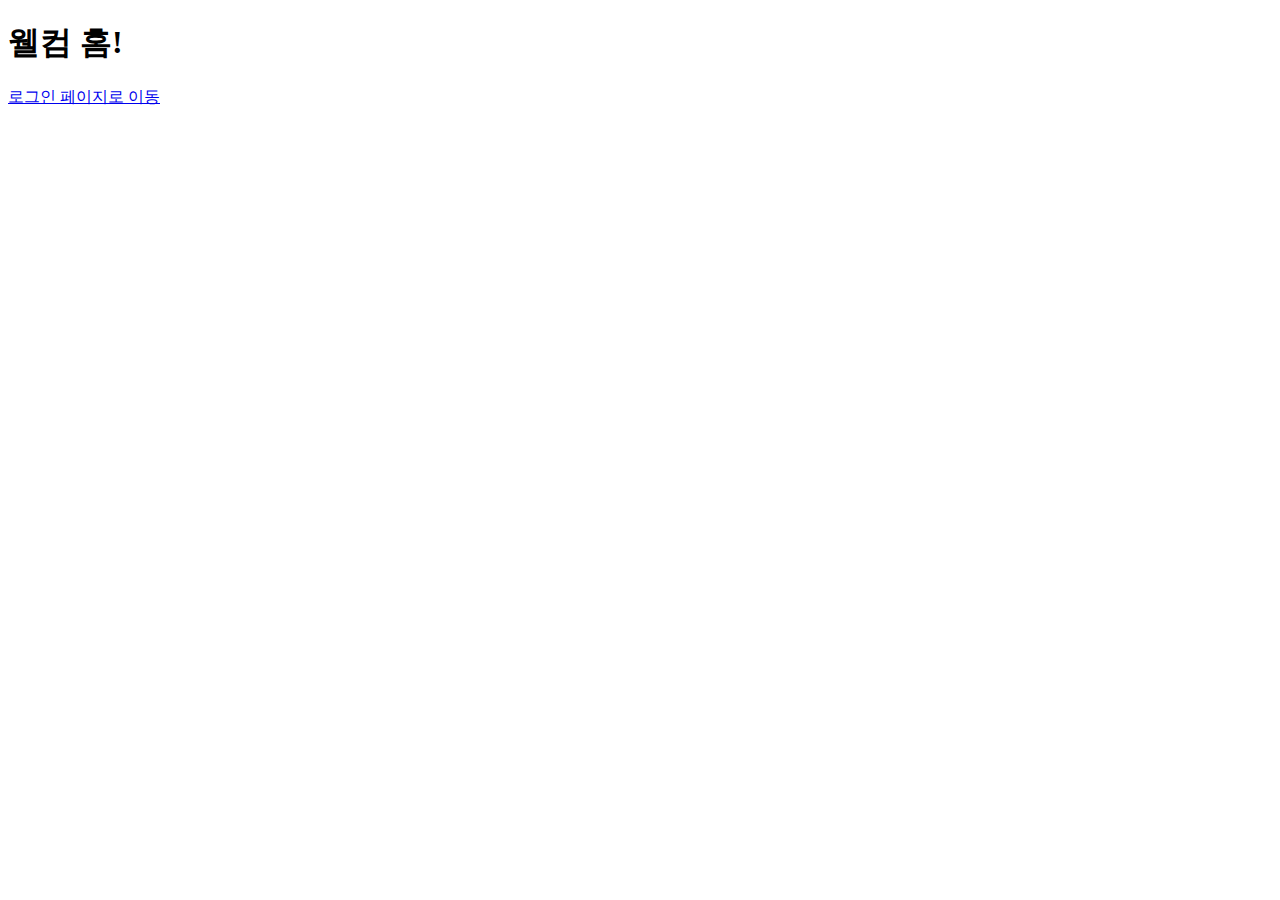
==== webapp/views/index.html @ 4d1ef26e "정적 자원 세팅" ====
<!DOCTYPE html>
<html lang="en">
<head>
    <meta charset="UTF-8">
    <title>JOS</title>
    <script src="../js/jquery-3.6.0.min.js"></script>
    <link rel="stylesheet" type="text/css" href="../css/common.css">
    <script src="../js/common.js"></script>
</head>
<body>

<h1>웰컴 홈!</h1>
<div id="welcome-view">
    로그인되었습니다. 환영합니다!
</div>
<p id="go-login-page"><a href="/user/login">로그인 페이지로 이동</a></p>
<p id="go-user-list"><a href="/user/list">사용자 목록 조회 페이지로 이동</a></p>

</body>

<script type="text/javascript">
    $(document).ready(function(){
        $("#welcome-view").hide();
        $("#go-login-page").hide();
        $("#go-user-list").hide();
        if( getCookie("login") === "true" ){
            $("#welcome-view").show();
            $("#go-user-list").show();
        } else {
            $("#go-login-page").show();
        }
    });

</script>

</html>
---- webapp/css/common.css ----
.login-form {
    color: red;
}
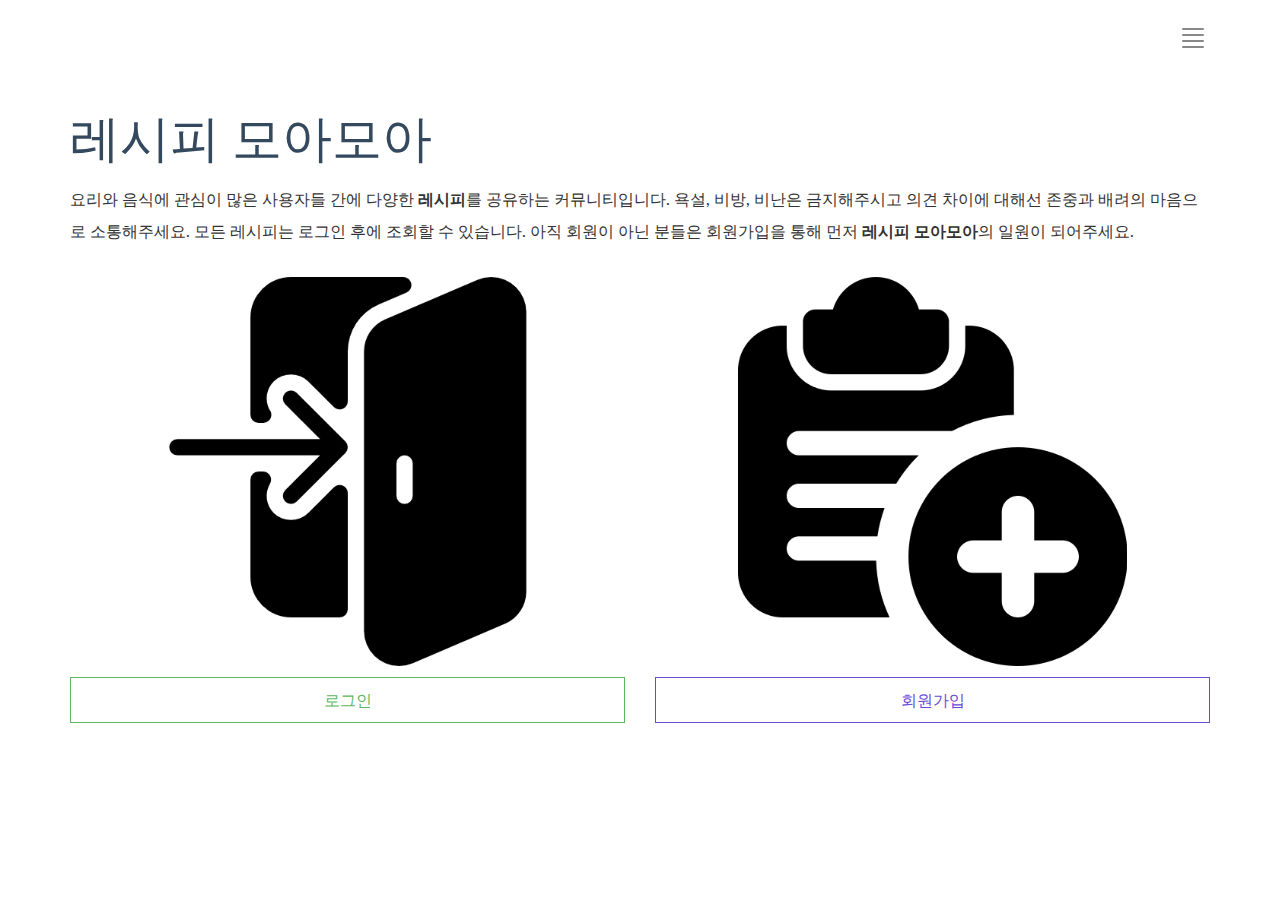
==== commit cf9811f4: "템플릿 예제 추가" ====
--- a/webapp/views/index.html
+++ b/webapp/views/index.html
@@ -2,34 +2,105 @@
 <html lang="en">
 <head>
     <meta charset="UTF-8">
-    <title>JOS</title>
+    <title>R-MOAMOA</title>
     <script src="../js/jquery-3.6.0.min.js"></script>
+    <script src="../js/main.js"></script>
+    <script src="../js/common.js"></script>
     <link rel="stylesheet" type="text/css" href="../css/common.css">
-    <script src="../js/common.js"></script>
+    <link rel="stylesheet" type="text/css" href="../css/main.css">
 </head>
 <body>
 
-<h1>웰컴 홈!</h1>
-<div id="welcome-view">
-    로그인되었습니다. 환영합니다!
+<header>
+    <nav class="navbar navbar-fixed-top navbar-default">
+        <div class="container">
+            <button type="button" class="navbar-toggle">
+                <span class="sr-only">Toggle navigation</span>
+                <span class="icon-bar"></span>
+                <span class="icon-bar"></span>
+                <span class="icon-bar"></span>
+                <span class="icon-bar"></span>
+            </button>
+
+            <nav class="navbar-fullscreen" id="navbar-middle">
+                <button type="button" class="close" aria-label="Close"><span aria-hidden="true">&times;</span></button>
+                <ul class="navbar-fullscreen-links">
+                    <li><a href="/" title="">HOME</a></li>
+                    <li><a href="/user/login" title="">LOGIN</a></li>
+                    <li><a href="/user/logout" title="">LOGOUT</a></li>
+                    <li><a href="/recipe/list" title="">ALL RECIPE</a></li>
+                    <li><a href="/user/detail/main" title="">MY</a></li>
+                </ul>
+
+                <div class="footer-container">
+                    <p><small>© Recipe MoaMoa | Website created with E-build</small></p>
+                    <p class="footer-share-icons">
+                        <a href="https://github.com/e-build/java-oop-to-spring" class="fa-icon" title="java-oop-to-spring">
+                            <i class="fa fa-github" aria-hidden="true"></i>
+                        </a>
+                    </p>
+                </div>
+            </nav>
+        </div>
+    </nav>
+</header>
+
+<div class="section-container">
+    <div class="container">
+        <div class="row">
+            <div class="col-xs-12 col-md-12">
+
+                <div class="template-example">
+                    <h1 class="template-title-example">레시피 모아모아</h1>
+                    <p>
+                        요리와 음식에 관심이 많은 사용자들 간에 다양한 <b>레시피</b>를 공유하는 커뮤니티입니다.
+                        욕설, 비방, 비난은 금지해주시고 의견 차이에 대해선 존중과 배려의 마음으로 소통해주세요.
+                        모든 레시피는 로그인 후에 조회할 수 있습니다. 아직 회원이 아닌 분들은 회원가입을 통해 먼저 <b>레시피 모아모아</b>의 일원이 되어주세요.
+                    </p>
+                </div>
+
+                <div class="template-example">
+                    <div class="row">
+                        <div class="col-xs-12 col-md-6">
+                            <div class="media-image-login center-block"></div>
+                            <a href="/user/login">
+                                <p class="btn btn-success center-block">로그인</p>
+                            </a>
+                        </div>
+                        <div class="col-xs-12 col-md-6">
+                            <div class="media-image-register  center-block"></div>
+                            <a href="/user/regist">
+                                <p class="btn btn-info center-block">회원가입</p>
+                            </a>
+                        </div>
+                    </div>
+                </div>
+            </div>
+        </div>
+    </div>
 </div>
-<p id="go-login-page"><a href="/user/login">로그인 페이지로 이동</a></p>
-<p id="go-user-list"><a href="/user/list">사용자 목록 조회 페이지로 이동</a></p>
 
 </body>
 
 <script type="text/javascript">
-    $(document).ready(function(){
-        $("#welcome-view").hide();
-        $("#go-login-page").hide();
-        $("#go-user-list").hide();
-        if( getCookie("login") === "true" ){
-            $("#welcome-view").show();
-            $("#go-user-list").show();
-        } else {
-            $("#go-login-page").show();
-        }
+    // $(document).ready(function(){
+    //     $("#welcome-view").hide();
+    //     $("#go-login-page").hide();
+    //     $("#go-user-list").hide();
+    //     if( getCookie("login") === "true" ){
+    //         $("#welcome-view").show();
+    //         $("#go-user-list").show();
+    //     } else {
+    //         $("#go-login-page").show();
+    //     }
+    // });
+
+    document.addEventListener("DOMContentLoaded", function (event) {
+        navbarToggleSidebar();
+        // closeMenuBeforeGoingToPage();
+        // navActivePage();
     });
+</script>
 
 </script>
 
--- a/webapp/css/common.css
+++ b/webapp/css/common.css
@@ -1,3 +1,42 @@
 .login-form {
     color: red;
+}
+
+.media-image-login{
+    max-width: 70%;
+    width: 400px;
+    height: 400px;
+    background-image: url(../image/login.png);
+    background-repeat: no-repeat;
+    background-size: contain;
+    padding: 10px
+}
+.media-image-register{
+    max-width: 70%;
+    width: 400px;
+    height: 400px;
+    background-image: url(../image/regist.png);
+    background-repeat: no-repeat;
+    background-size: contain;
+    padding: 10px
+}
+@media (min-width: 401px) {
+    .media-image-login {
+        width: 700px;
+        background-image: url(../image/login.png);
+    }
+    .media-image-register {
+        width: 700px;
+        background-image: url(../image/regist.png);
+    }
+}
+@media (min-width: 701px) {
+    .media-image-login {
+        width: 1000px;
+        background-image: url(../image/login.png);
+    }
+    .media-image-register {
+        width: 1000px;
+        background-image: url(../image/regist.png);
+    }
 }--- a/webapp/css/main.css
+++ b/webapp/css/main.css
@@ -0,0 +1,5051 @@
+@import url(https://fonts.googleapis.com/css?family=Lato:300,700|Rubik:400,700);
+@import url(https://maxcdn.bootstrapcdn.com/font-awesome/4.7.0/css/font-awesome.min.css); /*!
+ * Bootstrap v3.3.7 (http://getbootstrap.com)
+ * Copyright 2011-2016 Twitter, Inc.
+ * Licensed under MIT (https://github.com/twbs/bootstrap/blob/master/LICENSE)
+ */
+/*! normalize.css v3.0.3 | MIT License | github.com/necolas/normalize.css */
+html {
+    font-family: sans-serif;
+    -ms-text-size-adjust: 100%;
+    -webkit-text-size-adjust: 100%;
+}
+body {
+    margin: 0;
+}
+article,
+aside,
+details,
+figcaption,
+figure,
+footer,
+header,
+hgroup,
+main,
+menu,
+nav,
+section,
+summary {
+    display: block;
+}
+audio,
+canvas,
+progress,
+video {
+    display: inline-block;
+    vertical-align: baseline;
+}
+audio:not([controls]) {
+    display: none;
+    height: 0;
+}
+[hidden],
+template {
+    display: none;
+}
+a {
+    background-color: transparent;
+}
+a:active,
+a:hover {
+    outline: 0;
+}
+abbr[title] {
+    border-bottom: 1px dotted;
+}
+b,
+strong {
+    font-weight: 700;
+}
+dfn {
+    font-style: italic;
+}
+h1 {
+    font-size: 2em;
+    margin: 0.67em 0;
+}
+mark {
+    background: #ff0;
+    color: #000;
+}
+small {
+    font-size: 80%;
+}
+sub,
+sup {
+    font-size: 75%;
+    line-height: 0;
+    position: relative;
+    vertical-align: baseline;
+}
+sup {
+    top: -0.5em;
+}
+sub {
+    bottom: -0.25em;
+}
+img {
+    border: 0;
+}
+svg:not(:root) {
+    overflow: hidden;
+}
+figure {
+    margin: 1em 40px;
+}
+hr {
+    box-sizing: content-box;
+    height: 0;
+}
+pre {
+    overflow: auto;
+}
+code,
+kbd,
+pre,
+samp {
+    font-family: monospace, monospace;
+    font-size: 1em;
+}
+button,
+input,
+optgroup,
+select,
+textarea {
+    color: inherit;
+    font: inherit;
+    margin: 0;
+}
+button {
+    overflow: visible;
+}
+button,
+select {
+    text-transform: none;
+}
+button,
+html input[type="button"],
+input[type="reset"],
+input[type="submit"] {
+    -webkit-appearance: button;
+    cursor: pointer;
+}
+button[disabled],
+html input[disabled] {
+    cursor: default;
+}
+button::-moz-focus-inner,
+input::-moz-focus-inner {
+    border: 0;
+    padding: 0;
+}
+input {
+    line-height: normal;
+}
+input[type="checkbox"],
+input[type="radio"] {
+    box-sizing: border-box;
+    padding: 0;
+}
+input[type="number"]::-webkit-inner-spin-button,
+input[type="number"]::-webkit-outer-spin-button {
+    height: auto;
+}
+input[type="search"] {
+    -webkit-appearance: textfield;
+    box-sizing: content-box;
+}
+input[type="search"]::-webkit-search-cancel-button,
+input[type="search"]::-webkit-search-decoration {
+    -webkit-appearance: none;
+}
+fieldset {
+    border: 1px solid silver;
+    margin: 0 2px;
+    padding: 0.35em 0.625em 0.75em;
+}
+textarea {
+    overflow: auto;
+}
+optgroup {
+    font-weight: 700;
+}
+table {
+    border-collapse: collapse;
+    border-spacing: 0;
+}
+td,
+th {
+    padding: 0;
+}
+
+/*! Source: https://github.com/h5bp/html5-boilerplate/blob/master/src/css/main.css */
+@media print {
+    *,
+    :after,
+    :before {
+        background: transparent !important;
+        color: #000 !important;
+        box-shadow: none !important;
+        text-shadow: none !important;
+    }
+    a,
+    a:visited {
+        text-decoration: underline;
+    }
+    a[href]:after {
+        content: " (" attr(href) ")";
+    }
+    abbr[title]:after {
+        content: " (" attr(title) ")";
+    }
+    a[href^="#"]:after,
+    a[href^="javascript:"]:after {
+        content: "";
+    }
+    blockquote,
+    pre {
+        border: 1px solid #999;
+        page-break-inside: avoid;
+    }
+    thead {
+        display: table-header-group;
+    }
+    img,
+    tr {
+        page-break-inside: avoid;
+    }
+    img {
+        max-width: 100% !important;
+    }
+    h2,
+    h3,
+    p {
+        orphans: 3;
+        widows: 3;
+    }
+    h2,
+    h3 {
+        page-break-after: avoid;
+    }
+    .navbar {
+        display: none;
+    }
+    .btn > .caret,
+    .dropup > .btn > .caret {
+        border-top-color: #000 !important;
+    }
+    .label {
+        border: 1px solid #000;
+    }
+    .table {
+        border-collapse: collapse !important;
+    }
+    .table td,
+    .table th {
+        background-color: #fff !important;
+    }
+    .table-bordered td,
+    .table-bordered th {
+        border: 1px solid #ddd !important;
+    }
+}
+*,
+:after,
+:before {
+    -webkit-box-sizing: border-box;
+    -moz-box-sizing: border-box;
+    box-sizing: border-box;
+}
+html {
+    font-size: 10px;
+    -webkit-tap-highlight-color: transparent;
+}
+body {
+    font-family: Lato, Helvetica, Arial, sans-serif;
+    font-size: 16px;
+    line-height: 2;
+    color: #333;
+    background-color: #fff;
+}
+button,
+input,
+select,
+textarea {
+    font-family: inherit;
+    font-size: inherit;
+    line-height: inherit;
+}
+a {
+    color: #333;
+    text-decoration: none;
+}
+a:focus,
+a:hover {
+    color: #0d0d0d;
+    text-decoration: underline;
+}
+a:focus {
+    outline: 5px auto -webkit-focus-ring-color;
+    outline-offset: -2px;
+}
+figure {
+    margin: 0;
+}
+img {
+    vertical-align: middle;
+}
+.img-responsive {
+    display: block;
+    max-width: 100%;
+    height: auto;
+}
+.img-rounded {
+    border-radius: 0;
+}
+.img-thumbnail {
+    padding: 4px;
+    line-height: 2;
+    background-color: #fff;
+    border: 1px solid #ddd;
+    border-radius: 0;
+    -webkit-transition: all 0.2s ease-in-out;
+    -o-transition: all 0.2s ease-in-out;
+    transition: all 0.2s ease-in-out;
+    display: inline-block;
+    max-width: 100%;
+    height: auto;
+}
+.img-circle {
+    border-radius: 50%;
+}
+hr {
+    margin-top: 32px;
+    margin-bottom: 32px;
+    border: 0;
+    border-top: 1px solid #eee;
+}
+.sr-only {
+    position: absolute;
+    width: 1px;
+    height: 1px;
+    margin: -1px;
+    padding: 0;
+    overflow: hidden;
+    clip: rect(0, 0, 0, 0);
+    border: 0;
+}
+.sr-only-focusable:active,
+.sr-only-focusable:focus {
+    position: static;
+    width: auto;
+    height: auto;
+    margin: 0;
+    overflow: visible;
+    clip: auto;
+}
+[role="button"] {
+    cursor: pointer;
+}
+.h1,
+.h2,
+.h3,
+.h4,
+.h5,
+.h6,
+h1,
+h2,
+h3,
+h4,
+h5,
+h6 {
+    font-family: Rubik, Helvetica, Arial, sans-serif;
+    font-weight: 700;
+    line-height: 1.1;
+    color: #000;
+}
+.h1 .small,
+.h1 small,
+.h2 .small,
+.h2 small,
+.h3 .small,
+.h3 small,
+.h4 .small,
+.h4 small,
+.h5 .small,
+.h5 small,
+.h6 .small,
+.h6 small,
+h1 .small,
+h1 small,
+h2 .small,
+h2 small,
+h3 .small,
+h3 small,
+h4 .small,
+h4 small,
+h5 .small,
+h5 small,
+h6 .small,
+h6 small {
+    font-weight: 400;
+    line-height: 1;
+    color: #777;
+}
+.h1,
+.h2,
+.h3,
+h1,
+h2,
+h3 {
+    margin-top: 32px;
+    margin-bottom: 16px;
+}
+.h1 .small,
+.h1 small,
+.h2 .small,
+.h2 small,
+.h3 .small,
+.h3 small,
+h1 .small,
+h1 small,
+h2 .small,
+h2 small,
+h3 .small,
+h3 small {
+    font-size: 65%;
+}
+.h4,
+.h5,
+.h6,
+h4,
+h5,
+h6 {
+    margin-top: 16px;
+    margin-bottom: 16px;
+}
+.h4 .small,
+.h4 small,
+.h5 .small,
+.h5 small,
+.h6 .small,
+.h6 small,
+h4 .small,
+h4 small,
+h5 .small,
+h5 small,
+h6 .small,
+h6 small {
+    font-size: 75%;
+}
+.h1,
+h1 {
+    font-size: 50px;
+}
+.h2,
+h2 {
+    font-size: 37px;
+}
+.h3,
+h3 {
+    font-size: 29px;
+}
+.h4,
+h4 {
+    font-size: 22px;
+}
+.h5,
+h5 {
+    font-size: 16px;
+}
+.h6,
+h6 {
+    font-size: 14px;
+}
+p {
+    margin: 0 0 16px;
+}
+.lead {
+    margin-bottom: 32px;
+    font-size: 18px;
+    font-weight: 300;
+    line-height: 1.4;
+}
+@media (min-width: 768px) {
+    .lead {
+        font-size: 24px;
+    }
+}
+.small,
+small {
+    font-size: 87%;
+}
+.mark,
+mark {
+    background-color: #fcf8e3;
+    padding: 0.2em;
+}
+.text-left {
+    text-align: left;
+}
+.text-right {
+    text-align: right;
+}
+.text-center {
+    text-align: center;
+}
+.text-justify {
+    text-align: justify;
+}
+.text-nowrap {
+    white-space: nowrap;
+}
+.text-lowercase {
+    text-transform: lowercase;
+}
+.initialism,
+.text-uppercase {
+    text-transform: uppercase;
+}
+.text-capitalize {
+    text-transform: capitalize;
+}
+.text-muted {
+    color: #777;
+}
+.text-primary {
+    color: #333;
+}
+a.text-primary:focus,
+a.text-primary:hover {
+    color: #1a1a1a;
+}
+.text-success {
+    color: #fff;
+}
+a.text-success:focus,
+a.text-success:hover {
+    color: #e6e6e6;
+}
+.text-info {
+    color: #31708f;
+}
+a.text-info:focus,
+a.text-info:hover {
+    color: #245269;
+}
+.text-warning {
+    color: #8a6d3b;
+}
+a.text-warning:focus,
+a.text-warning:hover {
+    color: #66512c;
+}
+.text-danger {
+    color: #fff;
+}
+a.text-danger:focus,
+a.text-danger:hover {
+    color: #e6e6e6;
+}
+.bg-primary {
+    color: #fff;
+    background-color: #333;
+}
+a.bg-primary:focus,
+a.bg-primary:hover {
+    background-color: #1a1a1a;
+}
+.bg-success {
+    background-color: #684ad7;
+}
+a.bg-success:focus,
+a.bg-success:hover {
+    background-color: #4b2bc3;
+}
+.bg-info {
+    background-color: #d9edf7;
+}
+a.bg-info:focus,
+a.bg-info:hover {
+    background-color: #afd9ee;
+}
+.bg-warning {
+    background-color: #fcf8e3;
+}
+a.bg-warning:focus,
+a.bg-warning:hover {
+    background-color: #f7ecb5;
+}
+.bg-danger {
+    background-color: #d9534f;
+}
+a.bg-danger:focus,
+a.bg-danger:hover {
+    background-color: #c9302c;
+}
+.page-header {
+    padding-bottom: 15px;
+    margin: 64px 0 32px;
+    border-bottom: 1px solid #eee;
+}
+ol,
+ul {
+    margin-top: 0;
+    margin-bottom: 16px;
+}
+ol ol,
+ol ul,
+ul ol,
+ul ul {
+    margin-bottom: 0;
+}
+.list-inline,
+.list-unstyled {
+    padding-left: 0;
+    list-style: none;
+}
+.list-inline {
+    margin-left: -5px;
+}
+.list-inline > li {
+    display: inline-block;
+    padding-left: 5px;
+    padding-right: 5px;
+}
+dl {
+    margin-top: 0;
+    margin-bottom: 32px;
+}
+dd,
+dt {
+    line-height: 2;
+}
+dt {
+    font-weight: 700;
+}
+dd {
+    margin-left: 0;
+}
+.dl-horizontal dd:after,
+.dl-horizontal dd:before {
+    content: " ";
+    display: table;
+}
+.dl-horizontal dd:after {
+    clear: both;
+}
+@media (min-width: 768px) {
+    .dl-horizontal dt {
+        float: left;
+        width: 160px;
+        clear: left;
+        text-align: right;
+        overflow: hidden;
+        text-overflow: ellipsis;
+        white-space: nowrap;
+    }
+    .dl-horizontal dd {
+        margin-left: 180px;
+    }
+}
+abbr[data-original-title],
+abbr[title] {
+    cursor: help;
+    border-bottom: 1px dotted #777;
+}
+.initialism {
+    font-size: 90%;
+}
+blockquote {
+    padding: 16px 32px;
+    margin: 0 0 32px;
+    font-size: 20px;
+    border-left: 5px solid #eee;
+}
+blockquote ol:last-child,
+blockquote p:last-child,
+blockquote ul:last-child {
+    margin-bottom: 0;
+}
+blockquote .small,
+blockquote footer,
+blockquote small {
+    display: block;
+    font-size: 80%;
+    line-height: 2;
+    color: #777;
+}
+blockquote .small:before,
+blockquote footer:before,
+blockquote small:before {
+    content: "\2014   \A0";
+}
+.blockquote-reverse,
+blockquote.pull-right {
+    padding-right: 15px;
+    padding-left: 0;
+    border-right: 5px solid #eee;
+    border-left: 0;
+    text-align: right;
+}
+.blockquote-reverse .small:before,
+.blockquote-reverse footer:before,
+.blockquote-reverse small:before,
+blockquote.pull-right .small:before,
+blockquote.pull-right footer:before,
+blockquote.pull-right small:before {
+    content: "";
+}
+.blockquote-reverse .small:after,
+.blockquote-reverse footer:after,
+.blockquote-reverse small:after,
+blockquote.pull-right .small:after,
+blockquote.pull-right footer:after,
+blockquote.pull-right small:after {
+    content: "\A0   \2014";
+}
+address {
+    margin-bottom: 32px;
+    font-style: normal;
+    line-height: 2;
+}
+code,
+kbd,
+pre,
+samp {
+    font-family: Menlo, Monaco, Consolas, Courier New, monospace;
+}
+code {
+    color: #c7254e;
+    background-color: #f9f2f4;
+}
+code,
+kbd {
+    padding: 2px 4px;
+    font-size: 90%;
+    border-radius: 0;
+}
+kbd {
+    color: #fff;
+    background-color: #333;
+    box-shadow: inset 0 -1px 0 rgba(0, 0, 0, 0.25);
+}
+kbd kbd {
+    padding: 0;
+    font-size: 100%;
+    font-weight: 700;
+    box-shadow: none;
+}
+pre {
+    display: block;
+    padding: 15.5px;
+    margin: 0 0 16px;
+    font-size: 15px;
+    line-height: 2;
+    word-break: break-all;
+    word-wrap: break-word;
+    color: #333;
+    background-color: #f5f5f5;
+    border: 1px solid #ccc;
+    border-radius: 0;
+}
+pre code {
+    padding: 0;
+    font-size: inherit;
+    color: inherit;
+    white-space: pre-wrap;
+    background-color: transparent;
+    border-radius: 0;
+}
+.pre-scrollable {
+    max-height: 340px;
+    overflow-y: scroll;
+}
+.container {
+    margin-right: auto;
+    margin-left: auto;
+    padding-left: 15px;
+    padding-right: 15px;
+}
+.container:after,
+.container:before {
+    content: " ";
+    display: table;
+}
+.container:after {
+    clear: both;
+}
+@media (min-width: 768px) {
+    .container {
+        width: 750px;
+    }
+}
+@media (min-width: 992px) {
+    .container {
+        width: 970px;
+    }
+}
+@media (min-width: 1200px) {
+    .container {
+        width: 1170px;
+    }
+}
+.container-fluid {
+    margin-right: auto;
+    margin-left: auto;
+    padding-left: 15px;
+    padding-right: 15px;
+}
+.container-fluid:after,
+.container-fluid:before {
+    content: " ";
+    display: table;
+}
+.container-fluid:after {
+    clear: both;
+}
+.row {
+    margin-left: -15px;
+    margin-right: -15px;
+}
+.row:after,
+.row:before {
+    content: " ";
+    display: table;
+}
+.row:after {
+    clear: both;
+}
+.col-lg-1,
+.col-lg-2,
+.col-lg-3,
+.col-lg-4,
+.col-lg-5,
+.col-lg-6,
+.col-lg-7,
+.col-lg-8,
+.col-lg-9,
+.col-lg-10,
+.col-lg-11,
+.col-lg-12,
+.col-md-1,
+.col-md-2,
+.col-md-3,
+.col-md-4,
+.col-md-5,
+.col-md-6,
+.col-md-7,
+.col-md-8,
+.col-md-9,
+.col-md-10,
+.col-md-11,
+.col-md-12,
+.col-sm-1,
+.col-sm-2,
+.col-sm-3,
+.col-sm-4,
+.col-sm-5,
+.col-sm-6,
+.col-sm-7,
+.col-sm-8,
+.col-sm-9,
+.col-sm-10,
+.col-sm-11,
+.col-sm-12,
+.col-xs-1,
+.col-xs-2,
+.col-xs-3,
+.col-xs-4,
+.col-xs-5,
+.col-xs-6,
+.col-xs-7,
+.col-xs-8,
+.col-xs-9,
+.col-xs-10,
+.col-xs-11,
+.col-xs-12 {
+    position: relative;
+    min-height: 1px;
+    padding-left: 15px;
+    padding-right: 15px;
+}
+.col-xs-1,
+.col-xs-2,
+.col-xs-3,
+.col-xs-4,
+.col-xs-5,
+.col-xs-6,
+.col-xs-7,
+.col-xs-8,
+.col-xs-9,
+.col-xs-10,
+.col-xs-11,
+.col-xs-12 {
+    float: left;
+}
+.col-xs-1 {
+    width: 8.33333%;
+}
+.col-xs-2 {
+    width: 16.66667%;
+}
+.col-xs-3 {
+    width: 25%;
+}
+.col-xs-4 {
+    width: 33.33333%;
+}
+.col-xs-5 {
+    width: 41.66667%;
+}
+.col-xs-6 {
+    width: 50%;
+}
+.col-xs-7 {
+    width: 58.33333%;
+}
+.col-xs-8 {
+    width: 66.66667%;
+}
+.col-xs-9 {
+    width: 75%;
+}
+.col-xs-10 {
+    width: 83.33333%;
+}
+.col-xs-11 {
+    width: 91.66667%;
+}
+.col-xs-12 {
+    width: 100%;
+}
+.col-xs-pull-0 {
+    right: auto;
+}
+.col-xs-pull-1 {
+    right: 8.33333%;
+}
+.col-xs-pull-2 {
+    right: 16.66667%;
+}
+.col-xs-pull-3 {
+    right: 25%;
+}
+.col-xs-pull-4 {
+    right: 33.33333%;
+}
+.col-xs-pull-5 {
+    right: 41.66667%;
+}
+.col-xs-pull-6 {
+    right: 50%;
+}
+.col-xs-pull-7 {
+    right: 58.33333%;
+}
+.col-xs-pull-8 {
+    right: 66.66667%;
+}
+.col-xs-pull-9 {
+    right: 75%;
+}
+.col-xs-pull-10 {
+    right: 83.33333%;
+}
+.col-xs-pull-11 {
+    right: 91.66667%;
+}
+.col-xs-pull-12 {
+    right: 100%;
+}
+.col-xs-push-0 {
+    left: auto;
+}
+.col-xs-push-1 {
+    left: 8.33333%;
+}
+.col-xs-push-2 {
+    left: 16.66667%;
+}
+.col-xs-push-3 {
+    left: 25%;
+}
+.col-xs-push-4 {
+    left: 33.33333%;
+}
+.col-xs-push-5 {
+    left: 41.66667%;
+}
+.col-xs-push-6 {
+    left: 50%;
+}
+.col-xs-push-7 {
+    left: 58.33333%;
+}
+.col-xs-push-8 {
+    left: 66.66667%;
+}
+.col-xs-push-9 {
+    left: 75%;
+}
+.col-xs-push-10 {
+    left: 83.33333%;
+}
+.col-xs-push-11 {
+    left: 91.66667%;
+}
+.col-xs-push-12 {
+    left: 100%;
+}
+.col-xs-offset-0 {
+    margin-left: 0;
+}
+.col-xs-offset-1 {
+    margin-left: 8.33333%;
+}
+.col-xs-offset-2 {
+    margin-left: 16.66667%;
+}
+.col-xs-offset-3 {
+    margin-left: 25%;
+}
+.col-xs-offset-4 {
+    margin-left: 33.33333%;
+}
+.col-xs-offset-5 {
+    margin-left: 41.66667%;
+}
+.col-xs-offset-6 {
+    margin-left: 50%;
+}
+.col-xs-offset-7 {
+    margin-left: 58.33333%;
+}
+.col-xs-offset-8 {
+    margin-left: 66.66667%;
+}
+.col-xs-offset-9 {
+    margin-left: 75%;
+}
+.col-xs-offset-10 {
+    margin-left: 83.33333%;
+}
+.col-xs-offset-11 {
+    margin-left: 91.66667%;
+}
+.col-xs-offset-12 {
+    margin-left: 100%;
+}
+@media (min-width: 768px) {
+    .col-sm-1,
+    .col-sm-2,
+    .col-sm-3,
+    .col-sm-4,
+    .col-sm-5,
+    .col-sm-6,
+    .col-sm-7,
+    .col-sm-8,
+    .col-sm-9,
+    .col-sm-10,
+    .col-sm-11,
+    .col-sm-12 {
+        float: left;
+    }
+    .col-sm-1 {
+        width: 8.33333%;
+    }
+    .col-sm-2 {
+        width: 16.66667%;
+    }
+    .col-sm-3 {
+        width: 25%;
+    }
+    .col-sm-4 {
+        width: 33.33333%;
+    }
+    .col-sm-5 {
+        width: 41.66667%;
+    }
+    .col-sm-6 {
+        width: 50%;
+    }
+    .col-sm-7 {
+        width: 58.33333%;
+    }
+    .col-sm-8 {
+        width: 66.66667%;
+    }
+    .col-sm-9 {
+        width: 75%;
+    }
+    .col-sm-10 {
+        width: 83.33333%;
+    }
+    .col-sm-11 {
+        width: 91.66667%;
+    }
+    .col-sm-12 {
+        width: 100%;
+    }
+    .col-sm-pull-0 {
+        right: auto;
+    }
+    .col-sm-pull-1 {
+        right: 8.33333%;
+    }
+    .col-sm-pull-2 {
+        right: 16.66667%;
+    }
+    .col-sm-pull-3 {
+        right: 25%;
+    }
+    .col-sm-pull-4 {
+        right: 33.33333%;
+    }
+    .col-sm-pull-5 {
+        right: 41.66667%;
+    }
+    .col-sm-pull-6 {
+        right: 50%;
+    }
+    .col-sm-pull-7 {
+        right: 58.33333%;
+    }
+    .col-sm-pull-8 {
+        right: 66.66667%;
+    }
+    .col-sm-pull-9 {
+        right: 75%;
+    }
+    .col-sm-pull-10 {
+        right: 83.33333%;
+    }
+    .col-sm-pull-11 {
+        right: 91.66667%;
+    }
+    .col-sm-pull-12 {
+        right: 100%;
+    }
+    .col-sm-push-0 {
+        left: auto;
+    }
+    .col-sm-push-1 {
+        left: 8.33333%;
+    }
+    .col-sm-push-2 {
+        left: 16.66667%;
+    }
+    .col-sm-push-3 {
+        left: 25%;
+    }
+    .col-sm-push-4 {
+        left: 33.33333%;
+    }
+    .col-sm-push-5 {
+        left: 41.66667%;
+    }
+    .col-sm-push-6 {
+        left: 50%;
+    }
+    .col-sm-push-7 {
+        left: 58.33333%;
+    }
+    .col-sm-push-8 {
+        left: 66.66667%;
+    }
+    .col-sm-push-9 {
+        left: 75%;
+    }
+    .col-sm-push-10 {
+        left: 83.33333%;
+    }
+    .col-sm-push-11 {
+        left: 91.66667%;
+    }
+    .col-sm-push-12 {
+        left: 100%;
+    }
+    .col-sm-offset-0 {
+        margin-left: 0;
+    }
+    .col-sm-offset-1 {
+        margin-left: 8.33333%;
+    }
+    .col-sm-offset-2 {
+        margin-left: 16.66667%;
+    }
+    .col-sm-offset-3 {
+        margin-left: 25%;
+    }
+    .col-sm-offset-4 {
+        margin-left: 33.33333%;
+    }
+    .col-sm-offset-5 {
+        margin-left: 41.66667%;
+    }
+    .col-sm-offset-6 {
+        margin-left: 50%;
+    }
+    .col-sm-offset-7 {
+        margin-left: 58.33333%;
+    }
+    .col-sm-offset-8 {
+        margin-left: 66.66667%;
+    }
+    .col-sm-offset-9 {
+        margin-left: 75%;
+    }
+    .col-sm-offset-10 {
+        margin-left: 83.33333%;
+    }
+    .col-sm-offset-11 {
+        margin-left: 91.66667%;
+    }
+    .col-sm-offset-12 {
+        margin-left: 100%;
+    }
+}
+@media (min-width: 992px) {
+    .col-md-1,
+    .col-md-2,
+    .col-md-3,
+    .col-md-4,
+    .col-md-5,
+    .col-md-6,
+    .col-md-7,
+    .col-md-8,
+    .col-md-9,
+    .col-md-10,
+    .col-md-11,
+    .col-md-12 {
+        float: left;
+    }
+    .col-md-1 {
+        width: 8.33333%;
+    }
+    .col-md-2 {
+        width: 16.66667%;
+    }
+    .col-md-3 {
+        width: 25%;
+    }
+    .col-md-4 {
+        width: 33.33333%;
+    }
+    .col-md-5 {
+        width: 41.66667%;
+    }
+    .col-md-6 {
+        width: 50%;
+    }
+    .col-md-7 {
+        width: 58.33333%;
+    }
+    .col-md-8 {
+        width: 66.66667%;
+    }
+    .col-md-9 {
+        width: 75%;
+    }
+    .col-md-10 {
+        width: 83.33333%;
+    }
+    .col-md-11 {
+        width: 91.66667%;
+    }
+    .col-md-12 {
+        width: 100%;
+    }
+    .col-md-pull-0 {
+        right: auto;
+    }
+    .col-md-pull-1 {
+        right: 8.33333%;
+    }
+    .col-md-pull-2 {
+        right: 16.66667%;
+    }
+    .col-md-pull-3 {
+        right: 25%;
+    }
+    .col-md-pull-4 {
+        right: 33.33333%;
+    }
+    .col-md-pull-5 {
+        right: 41.66667%;
+    }
+    .col-md-pull-6 {
+        right: 50%;
+    }
+    .col-md-pull-7 {
+        right: 58.33333%;
+    }
+    .col-md-pull-8 {
+        right: 66.66667%;
+    }
+    .col-md-pull-9 {
+        right: 75%;
+    }
+    .col-md-pull-10 {
+        right: 83.33333%;
+    }
+    .col-md-pull-11 {
+        right: 91.66667%;
+    }
+    .col-md-pull-12 {
+        right: 100%;
+    }
+    .col-md-push-0 {
+        left: auto;
+    }
+    .col-md-push-1 {
+        left: 8.33333%;
+    }
+    .col-md-push-2 {
+        left: 16.66667%;
+    }
+    .col-md-push-3 {
+        left: 25%;
+    }
+    .col-md-push-4 {
+        left: 33.33333%;
+    }
+    .col-md-push-5 {
+        left: 41.66667%;
+    }
+    .col-md-push-6 {
+        left: 50%;
+    }
+    .col-md-push-7 {
+        left: 58.33333%;
+    }
+    .col-md-push-8 {
+        left: 66.66667%;
+    }
+    .col-md-push-9 {
+        left: 75%;
+    }
+    .col-md-push-10 {
+        left: 83.33333%;
+    }
+    .col-md-push-11 {
+        left: 91.66667%;
+    }
+    .col-md-push-12 {
+        left: 100%;
+    }
+    .col-md-offset-0 {
+        margin-left: 0;
+    }
+    .col-md-offset-1 {
+        margin-left: 8.33333%;
+    }
+    .col-md-offset-2 {
+        margin-left: 16.66667%;
+    }
+    .col-md-offset-3 {
+        margin-left: 25%;
+    }
+    .col-md-offset-4 {
+        margin-left: 33.33333%;
+    }
+    .col-md-offset-5 {
+        margin-left: 41.66667%;
+    }
+    .col-md-offset-6 {
+        margin-left: 50%;
+    }
+    .col-md-offset-7 {
+        margin-left: 58.33333%;
+    }
+    .col-md-offset-8 {
+        margin-left: 66.66667%;
+    }
+    .col-md-offset-9 {
+        margin-left: 75%;
+    }
+    .col-md-offset-10 {
+        margin-left: 83.33333%;
+    }
+    .col-md-offset-11 {
+        margin-left: 91.66667%;
+    }
+    .col-md-offset-12 {
+        margin-left: 100%;
+    }
+}
+@media (min-width: 1200px) {
+    .col-lg-1,
+    .col-lg-2,
+    .col-lg-3,
+    .col-lg-4,
+    .col-lg-5,
+    .col-lg-6,
+    .col-lg-7,
+    .col-lg-8,
+    .col-lg-9,
+    .col-lg-10,
+    .col-lg-11,
+    .col-lg-12 {
+        float: left;
+    }
+    .col-lg-1 {
+        width: 8.33333%;
+    }
+    .col-lg-2 {
+        width: 16.66667%;
+    }
+    .col-lg-3 {
+        width: 25%;
+    }
+    .col-lg-4 {
+        width: 33.33333%;
+    }
+    .col-lg-5 {
+        width: 41.66667%;
+    }
+    .col-lg-6 {
+        width: 50%;
+    }
+    .col-lg-7 {
+        width: 58.33333%;
+    }
+    .col-lg-8 {
+        width: 66.66667%;
+    }
+    .col-lg-9 {
+        width: 75%;
+    }
+    .col-lg-10 {
+        width: 83.33333%;
+    }
+    .col-lg-11 {
+        width: 91.66667%;
+    }
+    .col-lg-12 {
+        width: 100%;
+    }
+    .col-lg-pull-0 {
+        right: auto;
+    }
+    .col-lg-pull-1 {
+        right: 8.33333%;
+    }
+    .col-lg-pull-2 {
+        right: 16.66667%;
+    }
+    .col-lg-pull-3 {
+        right: 25%;
+    }
+    .col-lg-pull-4 {
+        right: 33.33333%;
+    }
+    .col-lg-pull-5 {
+        right: 41.66667%;
+    }
+    .col-lg-pull-6 {
+        right: 50%;
+    }
+    .col-lg-pull-7 {
+        right: 58.33333%;
+    }
+    .col-lg-pull-8 {
+        right: 66.66667%;
+    }
+    .col-lg-pull-9 {
+        right: 75%;
+    }
+    .col-lg-pull-10 {
+        right: 83.33333%;
+    }
+    .col-lg-pull-11 {
+        right: 91.66667%;
+    }
+    .col-lg-pull-12 {
+        right: 100%;
+    }
+    .col-lg-push-0 {
+        left: auto;
+    }
+    .col-lg-push-1 {
+        left: 8.33333%;
+    }
+    .col-lg-push-2 {
+        left: 16.66667%;
+    }
+    .col-lg-push-3 {
+        left: 25%;
+    }
+    .col-lg-push-4 {
+        left: 33.33333%;
+    }
+    .col-lg-push-5 {
+        left: 41.66667%;
+    }
+    .col-lg-push-6 {
+        left: 50%;
+    }
+    .col-lg-push-7 {
+        left: 58.33333%;
+    }
+    .col-lg-push-8 {
+        left: 66.66667%;
+    }
+    .col-lg-push-9 {
+        left: 75%;
+    }
+    .col-lg-push-10 {
+        left: 83.33333%;
+    }
+    .col-lg-push-11 {
+        left: 91.66667%;
+    }
+    .col-lg-push-12 {
+        left: 100%;
+    }
+    .col-lg-offset-0 {
+        margin-left: 0;
+    }
+    .col-lg-offset-1 {
+        margin-left: 8.33333%;
+    }
+    .col-lg-offset-2 {
+        margin-left: 16.66667%;
+    }
+    .col-lg-offset-3 {
+        margin-left: 25%;
+    }
+    .col-lg-offset-4 {
+        margin-left: 33.33333%;
+    }
+    .col-lg-offset-5 {
+        margin-left: 41.66667%;
+    }
+    .col-lg-offset-6 {
+        margin-left: 50%;
+    }
+    .col-lg-offset-7 {
+        margin-left: 58.33333%;
+    }
+    .col-lg-offset-8 {
+        margin-left: 66.66667%;
+    }
+    .col-lg-offset-9 {
+        margin-left: 75%;
+    }
+    .col-lg-offset-10 {
+        margin-left: 83.33333%;
+    }
+    .col-lg-offset-11 {
+        margin-left: 91.66667%;
+    }
+    .col-lg-offset-12 {
+        margin-left: 100%;
+    }
+}
+table {
+    background-color: transparent;
+}
+caption {
+    padding-top: 8px;
+    padding-bottom: 8px;
+    color: #777;
+}
+caption,
+th {
+    text-align: left;
+}
+.table {
+    width: 100%;
+    max-width: 100%;
+    margin-bottom: 32px;
+}
+.table > tbody > tr > td,
+.table > tbody > tr > th,
+.table > tfoot > tr > td,
+.table > tfoot > tr > th,
+.table > thead > tr > td,
+.table > thead > tr > th {
+    padding: 8px;
+    line-height: 2;
+    vertical-align: top;
+    border-top: 1px solid #ddd;
+}
+.table > thead > tr > th {
+    vertical-align: bottom;
+    border-bottom: 2px solid #ddd;
+}
+.table > caption + thead > tr:first-child > td,
+.table > caption + thead > tr:first-child > th,
+.table > colgroup + thead > tr:first-child > td,
+.table > colgroup + thead > tr:first-child > th,
+.table > thead:first-child > tr:first-child > td,
+.table > thead:first-child > tr:first-child > th {
+    border-top: 0;
+}
+.table > tbody + tbody {
+    border-top: 2px solid #ddd;
+}
+.table .table {
+    background-color: #fff;
+}
+.table-condensed > tbody > tr > td,
+.table-condensed > tbody > tr > th,
+.table-condensed > tfoot > tr > td,
+.table-condensed > tfoot > tr > th,
+.table-condensed > thead > tr > td,
+.table-condensed > thead > tr > th {
+    padding: 5px;
+}
+.table-bordered,
+.table-bordered > tbody > tr > td,
+.table-bordered > tbody > tr > th,
+.table-bordered > tfoot > tr > td,
+.table-bordered > tfoot > tr > th,
+.table-bordered > thead > tr > td,
+.table-bordered > thead > tr > th {
+    border: 1px solid #ddd;
+}
+.table-bordered > thead > tr > td,
+.table-bordered > thead > tr > th {
+    border-bottom-width: 2px;
+}
+.table-striped > tbody > tr:nth-of-type(odd) {
+    background-color: #f9f9f9;
+}
+.table-hover > tbody > tr:hover {
+    background-color: #f5f5f5;
+}
+table col[class*="col-"] {
+    position: static;
+    float: none;
+    display: table-column;
+}
+table td[class*="col-"],
+table th[class*="col-"] {
+    position: static;
+    float: none;
+    display: table-cell;
+}
+.table > tbody > tr.active > td,
+.table > tbody > tr.active > th,
+.table > tbody > tr > td.active,
+.table > tbody > tr > th.active,
+.table > tfoot > tr.active > td,
+.table > tfoot > tr.active > th,
+.table > tfoot > tr > td.active,
+.table > tfoot > tr > th.active,
+.table > thead > tr.active > td,
+.table > thead > tr.active > th,
+.table > thead > tr > td.active,
+.table > thead > tr > th.active {
+    background-color: #f5f5f5;
+}
+.table-hover > tbody > tr.active:hover > td,
+.table-hover > tbody > tr.active:hover > th,
+.table-hover > tbody > tr:hover > .active,
+.table-hover > tbody > tr > td.active:hover,
+.table-hover > tbody > tr > th.active:hover {
+    background-color: #e8e8e8;
+}
+.table > tbody > tr.success > td,
+.table > tbody > tr.success > th,
+.table > tbody > tr > td.success,
+.table > tbody > tr > th.success,
+.table > tfoot > tr.success > td,
+.table > tfoot > tr.success > th,
+.table > tfoot > tr > td.success,
+.table > tfoot > tr > th.success,
+.table > thead > tr.success > td,
+.table > thead > tr.success > th,
+.table > thead > tr > td.success,
+.table > thead > tr > th.success {
+    background-color: #684ad7;
+}
+.table-hover > tbody > tr.success:hover > td,
+.table-hover > tbody > tr.success:hover > th,
+.table-hover > tbody > tr:hover > .success,
+.table-hover > tbody > tr > td.success:hover,
+.table-hover > tbody > tr > th.success:hover {
+    background-color: #5735d2;
+}
+.table > tbody > tr.info > td,
+.table > tbody > tr.info > th,
+.table > tbody > tr > td.info,
+.table > tbody > tr > th.info,
+.table > tfoot > tr.info > td,
+.table > tfoot > tr.info > th,
+.table > tfoot > tr > td.info,
+.table > tfoot > tr > th.info,
+.table > thead > tr.info > td,
+.table > thead > tr.info > th,
+.table > thead > tr > td.info,
+.table > thead > tr > th.info {
+    background-color: #d9edf7;
+}
+.table-hover > tbody > tr.info:hover > td,
+.table-hover > tbody > tr.info:hover > th,
+.table-hover > tbody > tr:hover > .info,
+.table-hover > tbody > tr > td.info:hover,
+.table-hover > tbody > tr > th.info:hover {
+    background-color: #c4e3f3;
+}
+.table > tbody > tr.warning > td,
+.table > tbody > tr.warning > th,
+.table > tbody > tr > td.warning,
+.table > tbody > tr > th.warning,
+.table > tfoot > tr.warning > td,
+.table > tfoot > tr.warning > th,
+.table > tfoot > tr > td.warning,
+.table > tfoot > tr > th.warning,
+.table > thead > tr.warning > td,
+.table > thead > tr.warning > th,
+.table > thead > tr > td.warning,
+.table > thead > tr > th.warning {
+    background-color: #fcf8e3;
+}
+.table-hover > tbody > tr.warning:hover > td,
+.table-hover > tbody > tr.warning:hover > th,
+.table-hover > tbody > tr:hover > .warning,
+.table-hover > tbody > tr > td.warning:hover,
+.table-hover > tbody > tr > th.warning:hover {
+    background-color: #faf2cc;
+}
+.table > tbody > tr.danger > td,
+.table > tbody > tr.danger > th,
+.table > tbody > tr > td.danger,
+.table > tbody > tr > th.danger,
+.table > tfoot > tr.danger > td,
+.table > tfoot > tr.danger > th,
+.table > tfoot > tr > td.danger,
+.table > tfoot > tr > th.danger,
+.table > thead > tr.danger > td,
+.table > thead > tr.danger > th,
+.table > thead > tr > td.danger,
+.table > thead > tr > th.danger {
+    background-color: #d9534f;
+}
+.table-hover > tbody > tr.danger:hover > td,
+.table-hover > tbody > tr.danger:hover > th,
+.table-hover > tbody > tr:hover > .danger,
+.table-hover > tbody > tr > td.danger:hover,
+.table-hover > tbody > tr > th.danger:hover {
+    background-color: #d43f3a;
+}
+.table-responsive {
+    overflow-x: auto;
+    min-height: 0.01%;
+}
+@media screen and (max-width: 767px) {
+    .table-responsive {
+        width: 100%;
+        margin-bottom: 24px;
+        overflow-y: hidden;
+        -ms-overflow-style: -ms-autohiding-scrollbar;
+        border: 1px solid #ddd;
+    }
+    .table-responsive > .table {
+        margin-bottom: 0;
+    }
+    .table-responsive > .table > tbody > tr > td,
+    .table-responsive > .table > tbody > tr > th,
+    .table-responsive > .table > tfoot > tr > td,
+    .table-responsive > .table > tfoot > tr > th,
+    .table-responsive > .table > thead > tr > td,
+    .table-responsive > .table > thead > tr > th {
+        white-space: nowrap;
+    }
+    .table-responsive > .table-bordered {
+        border: 0;
+    }
+    .table-responsive > .table-bordered > tbody > tr > td:first-child,
+    .table-responsive > .table-bordered > tbody > tr > th:first-child,
+    .table-responsive > .table-bordered > tfoot > tr > td:first-child,
+    .table-responsive > .table-bordered > tfoot > tr > th:first-child,
+    .table-responsive > .table-bordered > thead > tr > td:first-child,
+    .table-responsive > .table-bordered > thead > tr > th:first-child {
+        border-left: 0;
+    }
+    .table-responsive > .table-bordered > tbody > tr > td:last-child,
+    .table-responsive > .table-bordered > tbody > tr > th:last-child,
+    .table-responsive > .table-bordered > tfoot > tr > td:last-child,
+    .table-responsive > .table-bordered > tfoot > tr > th:last-child,
+    .table-responsive > .table-bordered > thead > tr > td:last-child,
+    .table-responsive > .table-bordered > thead > tr > th:last-child {
+        border-right: 0;
+    }
+    .table-responsive > .table-bordered > tbody > tr:last-child > td,
+    .table-responsive > .table-bordered > tbody > tr:last-child > th,
+    .table-responsive > .table-bordered > tfoot > tr:last-child > td,
+    .table-responsive > .table-bordered > tfoot > tr:last-child > th {
+        border-bottom: 0;
+    }
+}
+fieldset {
+    margin: 0;
+    min-width: 0;
+}
+fieldset,
+legend {
+    padding: 0;
+    border: 0;
+}
+legend {
+    display: block;
+    width: 100%;
+    margin-bottom: 32px;
+    font-size: 24px;
+    line-height: inherit;
+    color: #333;
+    border-bottom: 1px solid #e5e5e5;
+}
+label {
+    display: inline-block;
+    max-width: 100%;
+    margin-bottom: 5px;
+    font-weight: 700;
+}
+input[type="search"] {
+    -webkit-box-sizing: border-box;
+    -moz-box-sizing: border-box;
+    box-sizing: border-box;
+}
+input[type="checkbox"],
+input[type="radio"] {
+    margin: 4px 0 0;
+    margin-top: 1px\9;
+    line-height: normal;
+}
+input[type="file"] {
+    display: block;
+}
+input[type="range"] {
+    display: block;
+    width: 100%;
+}
+select[multiple],
+select[size] {
+    height: auto;
+}
+input[type="checkbox"]:focus,
+input[type="file"]:focus,
+input[type="radio"]:focus {
+    outline: 5px auto -webkit-focus-ring-color;
+    outline-offset: -2px;
+}
+output {
+    padding-top: 7px;
+}
+.form-control,
+output {
+    display: block;
+    font-size: 16px;
+    line-height: 2;
+    color: #555;
+}
+.form-control {
+    width: 100%;
+    height: 46px;
+    padding: 6px 12px;
+    background-color: #fff;
+    background-image: none;
+    border: 1px solid #000;
+    border-radius: 0;
+    -webkit-box-shadow: inset 0 1px 1px rgba(0, 0, 0, 0.075);
+    box-shadow: inset 0 1px 1px rgba(0, 0, 0, 0.075);
+    -webkit-transition: border-color 0.15s ease-in-out, box-shadow 0.15s ease-in-out;
+    -o-transition: border-color ease-in-out 0.15s, box-shadow ease-in-out 0.15s;
+    transition: border-color 0.15s ease-in-out, box-shadow 0.15s ease-in-out;
+}
+.form-control:focus {
+    border-color: #66afe9;
+    outline: 0;
+    -webkit-box-shadow: inset 0 1px 1px rgba(0, 0, 0, 0.075), 0 0 8px rgba(102, 175, 233, 0.6);
+    box-shadow: inset 0 1px 1px rgba(0, 0, 0, 0.075), 0 0 8px rgba(102, 175, 233, 0.6);
+}
+.form-control::-moz-placeholder {
+    color: #999;
+    opacity: 1;
+}
+.form-control:-ms-input-placeholder {
+    color: #999;
+}
+.form-control::-webkit-input-placeholder {
+    color: #999;
+}
+.form-control::-ms-expand {
+    border: 0;
+    background-color: transparent;
+}
+.form-control[disabled],
+.form-control[readonly],
+fieldset[disabled] .form-control {
+    background-color: #eee;
+    opacity: 1;
+}
+.form-control[disabled],
+fieldset[disabled] .form-control {
+    cursor: not-allowed;
+}
+textarea.form-control {
+    height: auto;
+}
+input[type="search"] {
+    -webkit-appearance: none;
+}
+@media screen and (-webkit-min-device-pixel-ratio: 0) {
+    input[type="date"].form-control,
+    input[type="datetime-local"].form-control,
+    input[type="month"].form-control,
+    input[type="time"].form-control {
+        line-height: 46px;
+    }
+    .input-group-sm > .input-group-btn > input[type="date"].btn,
+    .input-group-sm > .input-group-btn > input[type="datetime-local"].btn,
+    .input-group-sm > .input-group-btn > input[type="month"].btn,
+    .input-group-sm > .input-group-btn > input[type="time"].btn,
+    .input-group-sm > input[type="date"].form-control,
+    .input-group-sm > input[type="date"].input-group-addon,
+    .input-group-sm > input[type="datetime-local"].form-control,
+    .input-group-sm > input[type="datetime-local"].input-group-addon,
+    .input-group-sm > input[type="month"].form-control,
+    .input-group-sm > input[type="month"].input-group-addon,
+    .input-group-sm > input[type="time"].form-control,
+    .input-group-sm > input[type="time"].input-group-addon,
+    .input-group-sm input[type="date"],
+    .input-group-sm input[type="datetime-local"],
+    .input-group-sm input[type="month"],
+    .input-group-sm input[type="time"],
+    input[type="date"].input-sm,
+    input[type="datetime-local"].input-sm,
+    input[type="month"].input-sm,
+    input[type="time"].input-sm {
+        line-height: 33px;
+    }
+    .input-group-lg > .input-group-btn > input[type="date"].btn,
+    .input-group-lg > .input-group-btn > input[type="datetime-local"].btn,
+    .input-group-lg > .input-group-btn > input[type="month"].btn,
+    .input-group-lg > .input-group-btn > input[type="time"].btn,
+    .input-group-lg > input[type="date"].form-control,
+    .input-group-lg > input[type="date"].input-group-addon,
+    .input-group-lg > input[type="datetime-local"].form-control,
+    .input-group-lg > input[type="datetime-local"].input-group-addon,
+    .input-group-lg > input[type="month"].form-control,
+    .input-group-lg > input[type="month"].input-group-addon,
+    .input-group-lg > input[type="time"].form-control,
+    .input-group-lg > input[type="time"].input-group-addon,
+    .input-group-lg input[type="date"],
+    .input-group-lg input[type="datetime-local"],
+    .input-group-lg input[type="month"],
+    .input-group-lg input[type="time"],
+    input[type="date"].input-lg,
+    input[type="datetime-local"].input-lg,
+    input[type="month"].input-lg,
+    input[type="time"].input-lg {
+        line-height: 49px;
+    }
+}
+.form-group {
+    margin-bottom: 15px;
+}
+.checkbox,
+.radio {
+    position: relative;
+    display: block;
+    margin-top: 10px;
+    margin-bottom: 10px;
+}
+.checkbox label,
+.radio label {
+    min-height: 32px;
+    padding-left: 20px;
+    margin-bottom: 0;
+    font-weight: 400;
+    cursor: pointer;
+}
+.checkbox-inline input[type="checkbox"],
+.checkbox input[type="checkbox"],
+.radio-inline input[type="radio"],
+.radio input[type="radio"] {
+    position: absolute;
+    margin-left: -20px;
+    margin-top: 4px\9;
+}
+.checkbox + .checkbox,
+.radio + .radio {
+    margin-top: -5px;
+}
+.checkbox-inline,
+.radio-inline {
+    position: relative;
+    display: inline-block;
+    padding-left: 20px;
+    margin-bottom: 0;
+    vertical-align: middle;
+    font-weight: 400;
+    cursor: pointer;
+}
+.checkbox-inline + .checkbox-inline,
+.radio-inline + .radio-inline {
+    margin-top: 0;
+    margin-left: 10px;
+}
+.checkbox-inline.disabled,
+.checkbox.disabled label,
+.radio-inline.disabled,
+.radio.disabled label,
+fieldset[disabled] .checkbox-inline,
+fieldset[disabled] .checkbox label,
+fieldset[disabled] .radio-inline,
+fieldset[disabled] .radio label,
+fieldset[disabled] input[type="checkbox"],
+fieldset[disabled] input[type="radio"],
+input[type="checkbox"].disabled,
+input[type="checkbox"][disabled],
+input[type="radio"].disabled,
+input[type="radio"][disabled] {
+    cursor: not-allowed;
+}
+.form-control-static {
+    padding-top: 7px;
+    padding-bottom: 7px;
+    margin-bottom: 0;
+    min-height: 48px;
+}
+.form-control-static.input-lg,
+.form-control-static.input-sm,
+.input-group-lg > .form-control-static.form-control,
+.input-group-lg > .form-control-static.input-group-addon,
+.input-group-lg > .input-group-btn > .form-control-static.btn,
+.input-group-sm > .form-control-static.form-control,
+.input-group-sm > .form-control-static.input-group-addon,
+.input-group-sm > .input-group-btn > .form-control-static.btn {
+    padding-left: 0;
+    padding-right: 0;
+}
+.input-group-sm > .form-control,
+.input-group-sm > .input-group-addon,
+.input-group-sm > .input-group-btn > .btn,
+.input-sm {
+    height: 33px;
+    padding: 5px 10px;
+    font-size: 14px;
+    line-height: 1.5;
+    border-radius: 0;
+}
+.input-group-sm > .input-group-btn > select.btn,
+.input-group-sm > select.form-control,
+.input-group-sm > select.input-group-addon,
+select.input-sm {
+    height: 33px;
+    line-height: 33px;
+}
+.input-group-sm > .input-group-btn > select[multiple].btn,
+.input-group-sm > .input-group-btn > textarea.btn,
+.input-group-sm > select[multiple].form-control,
+.input-group-sm > select[multiple].input-group-addon,
+.input-group-sm > textarea.form-control,
+.input-group-sm > textarea.input-group-addon,
+select[multiple].input-sm,
+textarea.input-sm {
+    height: auto;
+}
+.form-group-sm .form-control {
+    height: 33px;
+    padding: 5px 10px;
+    font-size: 14px;
+    line-height: 1.5;
+    border-radius: 0;
+}
+.form-group-sm select.form-control {
+    height: 33px;
+    line-height: 33px;
+}
+.form-group-sm select[multiple].form-control,
+.form-group-sm textarea.form-control {
+    height: auto;
+}
+.form-group-sm .form-control-static {
+    height: 33px;
+    min-height: 46px;
+    padding: 6px 10px;
+    font-size: 14px;
+    line-height: 1.5;
+}
+.input-group-lg > .form-control,
+.input-group-lg > .input-group-addon,
+.input-group-lg > .input-group-btn > .btn,
+.input-lg {
+    height: 49px;
+    padding: 10px 16px;
+    font-size: 20px;
+    line-height: 1.33333;
+    border-radius: 0;
+}
+.input-group-lg > .input-group-btn > select.btn,
+.input-group-lg > select.form-control,
+.input-group-lg > select.input-group-addon,
+select.input-lg {
+    height: 49px;
+    line-height: 49px;
+}
+.input-group-lg > .input-group-btn > select[multiple].btn,
+.input-group-lg > .input-group-btn > textarea.btn,
+.input-group-lg > select[multiple].form-control,
+.input-group-lg > select[multiple].input-group-addon,
+.input-group-lg > textarea.form-control,
+.input-group-lg > textarea.input-group-addon,
+select[multiple].input-lg,
+textarea.input-lg {
+    height: auto;
+}
+.form-group-lg .form-control {
+    height: 49px;
+    padding: 10px 16px;
+    font-size: 20px;
+    line-height: 1.33333;
+    border-radius: 0;
+}
+.form-group-lg select.form-control {
+    height: 49px;
+    line-height: 49px;
+}
+.form-group-lg select[multiple].form-control,
+.form-group-lg textarea.form-control {
+    height: auto;
+}
+.form-group-lg .form-control-static {
+    height: 49px;
+    min-height: 52px;
+    padding: 11px 16px;
+    font-size: 20px;
+    line-height: 1.33333;
+}
+.has-feedback {
+    position: relative;
+}
+.has-feedback .form-control {
+    padding-right: 57.5px;
+}
+.form-control-feedback {
+    position: absolute;
+    top: 0;
+    right: 0;
+    z-index: 2;
+    display: block;
+    width: 46px;
+    height: 46px;
+    line-height: 46px;
+    text-align: center;
+    pointer-events: none;
+}
+.form-group-lg .form-control + .form-control-feedback,
+.input-group-lg + .form-control-feedback,
+.input-group-lg > .form-control + .form-control-feedback,
+.input-group-lg > .input-group-addon + .form-control-feedback,
+.input-group-lg > .input-group-btn > .btn + .form-control-feedback,
+.input-lg + .form-control-feedback {
+    width: 49px;
+    height: 49px;
+    line-height: 49px;
+}
+.form-group-sm .form-control + .form-control-feedback,
+.input-group-sm + .form-control-feedback,
+.input-group-sm > .form-control + .form-control-feedback,
+.input-group-sm > .input-group-addon + .form-control-feedback,
+.input-group-sm > .input-group-btn > .btn + .form-control-feedback,
+.input-sm + .form-control-feedback {
+    width: 33px;
+    height: 33px;
+    line-height: 33px;
+}
+.has-success .checkbox,
+.has-success .checkbox-inline,
+.has-success.checkbox-inline label,
+.has-success.checkbox label,
+.has-success .control-label,
+.has-success .help-block,
+.has-success .radio,
+.has-success .radio-inline,
+.has-success.radio-inline label,
+.has-success.radio label {
+    color: #fff;
+}
+.has-success .form-control {
+    border-color: #fff;
+    -webkit-box-shadow: inset 0 1px 1px rgba(0, 0, 0, 0.075);
+    box-shadow: inset 0 1px 1px rgba(0, 0, 0, 0.075);
+}
+.has-success .form-control:focus {
+    border-color: #e6e6e6;
+    -webkit-box-shadow: inset 0 1px 1px rgba(0, 0, 0, 0.075), 0 0 6px #fff;
+    box-shadow: inset 0 1px 1px rgba(0, 0, 0, 0.075), 0 0 6px #fff;
+}
+.has-success .input-group-addon {
+    color: #fff;
+    border-color: #fff;
+    background-color: #684ad7;
+}
+.has-success .form-control-feedback {
+    color: #fff;
+}
+.has-warning .checkbox,
+.has-warning .checkbox-inline,
+.has-warning.checkbox-inline label,
+.has-warning.checkbox label,
+.has-warning .control-label,
+.has-warning .help-block,
+.has-warning .radio,
+.has-warning .radio-inline,
+.has-warning.radio-inline label,
+.has-warning.radio label {
+    color: #8a6d3b;
+}
+.has-warning .form-control {
+    border-color: #8a6d3b;
+    -webkit-box-shadow: inset 0 1px 1px rgba(0, 0, 0, 0.075);
+    box-shadow: inset 0 1px 1px rgba(0, 0, 0, 0.075);
+}
+.has-warning .form-control:focus {
+    border-color: #66512c;
+    -webkit-box-shadow: inset 0 1px 1px rgba(0, 0, 0, 0.075), 0 0 6px #c0a16b;
+    box-shadow: inset 0 1px 1px rgba(0, 0, 0, 0.075), 0 0 6px #c0a16b;
+}
+.has-warning .input-group-addon {
+    color: #8a6d3b;
+    border-color: #8a6d3b;
+    background-color: #fcf8e3;
+}
+.has-warning .form-control-feedback {
+    color: #8a6d3b;
+}
+.has-error .checkbox,
+.has-error .checkbox-inline,
+.has-error.checkbox-inline label,
+.has-error.checkbox label,
+.has-error .control-label,
+.has-error .help-block,
+.has-error .radio,
+.has-error .radio-inline,
+.has-error.radio-inline label,
+.has-error.radio label {
+    color: #fff;
+}
+.has-error .form-control {
+    border-color: #fff;
+    -webkit-box-shadow: inset 0 1px 1px rgba(0, 0, 0, 0.075);
+    box-shadow: inset 0 1px 1px rgba(0, 0, 0, 0.075);
+}
+.has-error .form-control:focus {
+    border-color: #e6e6e6;
+    -webkit-box-shadow: inset 0 1px 1px rgba(0, 0, 0, 0.075), 0 0 6px #fff;
+    box-shadow: inset 0 1px 1px rgba(0, 0, 0, 0.075), 0 0 6px #fff;
+}
+.has-error .input-group-addon {
+    color: #fff;
+    border-color: #fff;
+    background-color: #d9534f;
+}
+.has-error .form-control-feedback {
+    color: #fff;
+}
+.has-feedback label ~ .form-control-feedback {
+    top: 37px;
+}
+.has-feedback label.sr-only ~ .form-control-feedback {
+    top: 0;
+}
+.help-block {
+    display: block;
+    margin-top: 5px;
+    margin-bottom: 10px;
+    color: #737373;
+}
+@media (min-width: 768px) {
+    .form-inline .form-group {
+        display: inline-block;
+        margin-bottom: 0;
+        vertical-align: middle;
+    }
+    .form-inline .form-control {
+        display: inline-block;
+        width: auto;
+        vertical-align: middle;
+    }
+    .form-inline .form-control-static {
+        display: inline-block;
+    }
+    .form-inline .input-group {
+        display: inline-table;
+        vertical-align: middle;
+    }
+    .form-inline .input-group .form-control,
+    .form-inline .input-group .input-group-addon,
+    .form-inline .input-group .input-group-btn {
+        width: auto;
+    }
+    .form-inline .input-group > .form-control {
+        width: 100%;
+    }
+    .form-inline .control-label {
+        margin-bottom: 0;
+        vertical-align: middle;
+    }
+    .form-inline .checkbox,
+    .form-inline .radio {
+        display: inline-block;
+        margin-top: 0;
+        margin-bottom: 0;
+        vertical-align: middle;
+    }
+    .form-inline .checkbox label,
+    .form-inline .radio label {
+        padding-left: 0;
+    }
+    .form-inline .checkbox input[type="checkbox"],
+    .form-inline .radio input[type="radio"] {
+        position: relative;
+        margin-left: 0;
+    }
+    .form-inline .has-feedback .form-control-feedback {
+        top: 0;
+    }
+}
+.form-horizontal .checkbox,
+.form-horizontal .checkbox-inline,
+.form-horizontal .radio,
+.form-horizontal .radio-inline {
+    margin-top: 0;
+    margin-bottom: 0;
+    padding-top: 7px;
+}
+.form-horizontal .checkbox,
+.form-horizontal .radio {
+    min-height: 39px;
+}
+.form-horizontal .form-group {
+    margin-left: -15px;
+    margin-right: -15px;
+}
+.form-horizontal .form-group:after,
+.form-horizontal .form-group:before {
+    content: " ";
+    display: table;
+}
+.form-horizontal .form-group:after {
+    clear: both;
+}
+@media (min-width: 768px) {
+    .form-horizontal .control-label {
+        text-align: right;
+        margin-bottom: 0;
+        padding-top: 7px;
+    }
+}
+.form-horizontal .has-feedback .form-control-feedback {
+    right: 15px;
+}
+@media (min-width: 768px) {
+    .form-horizontal .form-group-lg .control-label {
+        padding-top: 11px;
+        font-size: 20px;
+    }
+}
+@media (min-width: 768px) {
+    .form-horizontal .form-group-sm .control-label {
+        padding-top: 6px;
+        font-size: 14px;
+    }
+}
+.btn {
+    display: inline-block;
+    margin-bottom: 0;
+    font-weight: 400;
+    text-align: center;
+    vertical-align: middle;
+    touch-action: manipulation;
+    cursor: pointer;
+    background-image: none;
+    border: 1px solid transparent;
+    white-space: nowrap;
+    padding: 6px 12px;
+    font-size: 16px;
+    line-height: 2;
+    border-radius: 0;
+    -webkit-user-select: none;
+    -moz-user-select: none;
+    -ms-user-select: none;
+    user-select: none;
+}
+.btn.active.focus,
+.btn.active:focus,
+.btn.focus,
+.btn:active.focus,
+.btn:active:focus,
+.btn:focus {
+    outline: 5px auto -webkit-focus-ring-color;
+    outline-offset: -2px;
+}
+.btn.focus,
+.btn:focus,
+.btn:hover {
+    color: #555;
+    text-decoration: none;
+}
+.btn.active,
+.btn:active {
+    outline: 0;
+    background-image: none;
+    -webkit-box-shadow: inset 0 3px 5px rgba(0, 0, 0, 0.125);
+    box-shadow: inset 0 3px 5px rgba(0, 0, 0, 0.125);
+}
+.btn.disabled,
+.btn[disabled],
+fieldset[disabled] .btn {
+    cursor: not-allowed;
+    opacity: 0.65;
+    filter: alpha(opacity=65);
+    -webkit-box-shadow: none;
+    box-shadow: none;
+}
+a.btn.disabled,
+fieldset[disabled] a.btn {
+    pointer-events: none;
+}
+.btn-default {
+    color: #555;
+    background-color: transparent;
+    border-color: #555;
+}
+.btn-default.focus,
+.btn-default:focus {
+    color: #555;
+    background-color: transparent;
+    border-color: #161616;
+}
+.btn-default.active,
+.btn-default:active,
+.btn-default:hover,
+.open > .btn-default.dropdown-toggle {
+    color: #555;
+    background-color: transparent;
+    border-color: #373737;
+}
+.btn-default.active.focus,
+.btn-default.active:focus,
+.btn-default.active:hover,
+.btn-default:active.focus,
+.btn-default:active:focus,
+.btn-default:active:hover,
+.open > .btn-default.dropdown-toggle.focus,
+.open > .btn-default.dropdown-toggle:focus,
+.open > .btn-default.dropdown-toggle:hover {
+    color: #555;
+    background-color: transparent;
+    border-color: #161616;
+}
+.btn-default.active,
+.btn-default:active,
+.open > .btn-default.dropdown-toggle {
+    background-image: none;
+}
+.btn-default.disabled.focus,
+.btn-default.disabled:focus,
+.btn-default.disabled:hover,
+.btn-default[disabled].focus,
+.btn-default[disabled]:focus,
+.btn-default[disabled]:hover,
+fieldset[disabled] .btn-default.focus,
+fieldset[disabled] .btn-default:focus,
+fieldset[disabled] .btn-default:hover {
+    background-color: transparent;
+    border-color: #555;
+}
+.btn-default .badge {
+    color: transparent;
+    background-color: #555;
+}
+.btn-primary {
+    color: #333;
+    background-color: transparent;
+    border-color: #333;
+}
+.btn-primary.focus,
+.btn-primary:focus {
+    color: #333;
+    background-color: transparent;
+    border-color: #000;
+}
+.btn-primary.active,
+.btn-primary:active,
+.btn-primary:hover,
+.open > .btn-primary.dropdown-toggle {
+    color: #333;
+    background-color: transparent;
+    border-color: #141414;
+}
+.btn-primary.active.focus,
+.btn-primary.active:focus,
+.btn-primary.active:hover,
+.btn-primary:active.focus,
+.btn-primary:active:focus,
+.btn-primary:active:hover,
+.open > .btn-primary.dropdown-toggle.focus,
+.open > .btn-primary.dropdown-toggle:focus,
+.open > .btn-primary.dropdown-toggle:hover {
+    color: #333;
+    background-color: transparent;
+    border-color: #000;
+}
+.btn-primary.active,
+.btn-primary:active,
+.open > .btn-primary.dropdown-toggle {
+    background-image: none;
+}
+.btn-primary.disabled.focus,
+.btn-primary.disabled:focus,
+.btn-primary.disabled:hover,
+.btn-primary[disabled].focus,
+.btn-primary[disabled]:focus,
+.btn-primary[disabled]:hover,
+fieldset[disabled] .btn-primary.focus,
+fieldset[disabled] .btn-primary:focus,
+fieldset[disabled] .btn-primary:hover {
+    background-color: transparent;
+    border-color: #333;
+}
+.btn-primary .badge {
+    color: transparent;
+    background-color: #333;
+}
+.btn-success {
+    color: #5cb85c;
+    background-color: transparent;
+    border-color: #5cb85c;
+}
+.btn-success.focus,
+.btn-success:focus {
+    color: #5cb85c;
+    background-color: transparent;
+    border-color: #2d672d;
+}
+.btn-success.active,
+.btn-success:active,
+.btn-success:hover,
+.open > .btn-success.dropdown-toggle {
+    color: #5cb85c;
+    background-color: transparent;
+    border-color: #419641;
+}
+.btn-success.active.focus,
+.btn-success.active:focus,
+.btn-success.active:hover,
+.btn-success:active.focus,
+.btn-success:active:focus,
+.btn-success:active:hover,
+.open > .btn-success.dropdown-toggle.focus,
+.open > .btn-success.dropdown-toggle:focus,
+.open > .btn-success.dropdown-toggle:hover {
+    color: #5cb85c;
+    background-color: transparent;
+    border-color: #2d672d;
+}
+.btn-success.active,
+.btn-success:active,
+.open > .btn-success.dropdown-toggle {
+    background-image: none;
+}
+.btn-success.disabled.focus,
+.btn-success.disabled:focus,
+.btn-success.disabled:hover,
+.btn-success[disabled].focus,
+.btn-success[disabled]:focus,
+.btn-success[disabled]:hover,
+fieldset[disabled] .btn-success.focus,
+fieldset[disabled] .btn-success:focus,
+fieldset[disabled] .btn-success:hover {
+    background-color: transparent;
+    border-color: #5cb85c;
+}
+.btn-success .badge {
+    color: transparent;
+    background-color: #5cb85c;
+}
+.btn-info {
+    border-color: #684ad7;
+}
+.btn-info,
+.btn-info.focus,
+.btn-info:focus {
+    color: #684ad7;
+    background-color: transparent;
+}
+.btn-info.focus,
+.btn-info:focus {
+    border-color: #331d84;
+}
+.btn-info.active,
+.btn-info:active,
+.btn-info:hover,
+.open > .btn-info.dropdown-toggle {
+    color: #684ad7;
+    background-color: transparent;
+    border-color: #4829bb;
+}
+.btn-info.active.focus,
+.btn-info.active:focus,
+.btn-info.active:hover,
+.btn-info:active.focus,
+.btn-info:active:focus,
+.btn-info:active:hover,
+.open > .btn-info.dropdown-toggle.focus,
+.open > .btn-info.dropdown-toggle:focus,
+.open > .btn-info.dropdown-toggle:hover {
+    color: #684ad7;
+    background-color: transparent;
+    border-color: #331d84;
+}
+.btn-info.active,
+.btn-info:active,
+.open > .btn-info.dropdown-toggle {
+    background-image: none;
+}
+.btn-info.disabled.focus,
+.btn-info.disabled:focus,
+.btn-info.disabled:hover,
+.btn-info[disabled].focus,
+.btn-info[disabled]:focus,
+.btn-info[disabled]:hover,
+fieldset[disabled] .btn-info.focus,
+fieldset[disabled] .btn-info:focus,
+fieldset[disabled] .btn-info:hover {
+    background-color: transparent;
+    border-color: #684ad7;
+}
+.btn-info .badge {
+    color: transparent;
+    background-color: #684ad7;
+}
+.btn-warning {
+    color: #f0ad4e;
+    background-color: transparent;
+    border-color: #f0ad4e;
+}
+.btn-warning.focus,
+.btn-warning:focus {
+    color: #f0ad4e;
+    background-color: transparent;
+    border-color: #b06d0f;
+}
+.btn-warning.active,
+.btn-warning:active,
+.btn-warning:hover,
+.open > .btn-warning.dropdown-toggle {
+    color: #f0ad4e;
+    background-color: transparent;
+    border-color: #eb9316;
+}
+.btn-warning.active.focus,
+.btn-warning.active:focus,
+.btn-warning.active:hover,
+.btn-warning:active.focus,
+.btn-warning:active:focus,
+.btn-warning:active:hover,
+.open > .btn-warning.dropdown-toggle.focus,
+.open > .btn-warning.dropdown-toggle:focus,
+.open > .btn-warning.dropdown-toggle:hover {
+    color: #f0ad4e;
+    background-color: transparent;
+    border-color: #b06d0f;
+}
+.btn-warning.active,
+.btn-warning:active,
+.open > .btn-warning.dropdown-toggle {
+    background-image: none;
+}
+.btn-warning.disabled.focus,
+.btn-warning.disabled:focus,
+.btn-warning.disabled:hover,
+.btn-warning[disabled].focus,
+.btn-warning[disabled]:focus,
+.btn-warning[disabled]:hover,
+fieldset[disabled] .btn-warning.focus,
+fieldset[disabled] .btn-warning:focus,
+fieldset[disabled] .btn-warning:hover {
+    background-color: transparent;
+    border-color: #f0ad4e;
+}
+.btn-warning .badge {
+    color: transparent;
+    background-color: #f0ad4e;
+}
+.btn-danger {
+    color: #d9534f;
+    background-color: transparent;
+    border-color: #d9534f;
+}
+.btn-danger.focus,
+.btn-danger:focus {
+    color: #d9534f;
+    background-color: transparent;
+    border-color: #8b211e;
+}
+.btn-danger.active,
+.btn-danger:active,
+.btn-danger:hover,
+.open > .btn-danger.dropdown-toggle {
+    color: #d9534f;
+    background-color: transparent;
+    border-color: #c12e2a;
+}
+.btn-danger.active.focus,
+.btn-danger.active:focus,
+.btn-danger.active:hover,
+.btn-danger:active.focus,
+.btn-danger:active:focus,
+.btn-danger:active:hover,
+.open > .btn-danger.dropdown-toggle.focus,
+.open > .btn-danger.dropdown-toggle:focus,
+.open > .btn-danger.dropdown-toggle:hover {
+    color: #d9534f;
+    background-color: transparent;
+    border-color: #8b211e;
+}
+.btn-danger.active,
+.btn-danger:active,
+.open > .btn-danger.dropdown-toggle {
+    background-image: none;
+}
+.btn-danger.disabled.focus,
+.btn-danger.disabled:focus,
+.btn-danger.disabled:hover,
+.btn-danger[disabled].focus,
+.btn-danger[disabled]:focus,
+.btn-danger[disabled]:hover,
+fieldset[disabled] .btn-danger.focus,
+fieldset[disabled] .btn-danger:focus,
+fieldset[disabled] .btn-danger:hover {
+    background-color: transparent;
+    border-color: #d9534f;
+}
+.btn-danger .badge {
+    color: transparent;
+    background-color: #d9534f;
+}
+.btn-link {
+    color: #333;
+    font-weight: 400;
+    border-radius: 0;
+}
+.btn-link,
+.btn-link.active,
+.btn-link:active,
+.btn-link[disabled],
+fieldset[disabled] .btn-link {
+    background-color: transparent;
+    -webkit-box-shadow: none;
+    box-shadow: none;
+}
+.btn-link,
+.btn-link:active,
+.btn-link:focus,
+.btn-link:hover {
+    border-color: transparent;
+}
+.btn-link:focus,
+.btn-link:hover {
+    color: #0d0d0d;
+    text-decoration: underline;
+    background-color: transparent;
+}
+.btn-link[disabled]:focus,
+.btn-link[disabled]:hover,
+fieldset[disabled] .btn-link:focus,
+fieldset[disabled] .btn-link:hover {
+    color: #777;
+    text-decoration: none;
+}
+.btn-group-lg > .btn,
+.btn-lg {
+    padding: 10px 16px;
+    font-size: 20px;
+    line-height: 1.33333;
+    border-radius: 0;
+}
+.btn-group-sm > .btn,
+.btn-sm {
+    padding: 5px 10px;
+    font-size: 14px;
+    line-height: 1.5;
+    border-radius: 0;
+}
+.btn-group-xs > .btn,
+.btn-xs {
+    padding: 1px 5px;
+    font-size: 14px;
+    line-height: 1.5;
+    border-radius: 0;
+}
+.btn-block {
+    display: block;
+    width: 100%;
+}
+.btn-block + .btn-block {
+    margin-top: 5px;
+}
+input[type="button"].btn-block,
+input[type="reset"].btn-block,
+input[type="submit"].btn-block {
+    width: 100%;
+}
+.fade {
+    opacity: 0;
+    -webkit-transition: opacity 0.15s linear;
+    -o-transition: opacity 0.15s linear;
+    transition: opacity 0.15s linear;
+}
+.fade.in {
+    opacity: 1;
+}
+.collapse {
+    display: none;
+}
+.collapse.in {
+    display: block;
+}
+tr.collapse.in {
+    display: table-row;
+}
+tbody.collapse.in {
+    display: table-row-group;
+}
+.collapsing {
+    position: relative;
+    height: 0;
+    overflow: hidden;
+    -webkit-transition-property: height, visibility;
+    transition-property: height, visibility;
+    -webkit-transition-duration: 0.35s;
+    transition-duration: 0.35s;
+    -webkit-transition-timing-function: ease;
+    transition-timing-function: ease;
+}
+.caret {
+    display: inline-block;
+    width: 0;
+    height: 0;
+    margin-left: 2px;
+    vertical-align: middle;
+    border-top: 4px dashed;
+    border-top: 4px solid\9;
+    border-right: 4px solid transparent;
+    border-left: 4px solid transparent;
+}
+.dropdown,
+.dropup {
+    position: relative;
+}
+.dropdown-toggle:focus {
+    outline: 0;
+}
+.dropdown-menu {
+    position: absolute;
+    top: 100%;
+    left: 0;
+    z-index: 1000;
+    display: none;
+    float: left;
+    min-width: 160px;
+    padding: 5px 0;
+    margin: 2px 0 0;
+    list-style: none;
+    font-size: 16px;
+    text-align: left;
+    background-color: #fff;
+    border: 1px solid #ccc;
+    border: 1px solid rgba(0, 0, 0, 0.15);
+    border-radius: 0;
+    -webkit-box-shadow: 0 6px 12px rgba(0, 0, 0, 0.175);
+    box-shadow: 0 6px 12px rgba(0, 0, 0, 0.175);
+    background-clip: padding-box;
+}
+.dropdown-menu.pull-right {
+    right: 0;
+    left: auto;
+}
+.dropdown-menu .divider {
+    height: 1px;
+    margin: 15px 0;
+    overflow: hidden;
+    background-color: #e5e5e5;
+}
+.dropdown-menu > li > a {
+    display: block;
+    padding: 3px 20px;
+    clear: both;
+    font-weight: 400;
+    line-height: 2;
+    color: #333;
+    white-space: nowrap;
+}
+.dropdown-menu > li > a:focus,
+.dropdown-menu > li > a:hover {
+    text-decoration: none;
+    color: #262626;
+    background-color: #f5f5f5;
+}
+.dropdown-menu > .active > a,
+.dropdown-menu > .active > a:focus,
+.dropdown-menu > .active > a:hover {
+    color: #fff;
+    text-decoration: none;
+    outline: 0;
+    background-color: #333;
+}
+.dropdown-menu > .disabled > a,
+.dropdown-menu > .disabled > a:focus,
+.dropdown-menu > .disabled > a:hover {
+    color: #777;
+}
+.dropdown-menu > .disabled > a:focus,
+.dropdown-menu > .disabled > a:hover {
+    text-decoration: none;
+    background-color: transparent;
+    background-image: none;
+    filter: progid:DXImageTransform.Microsoft.gradient(enabled = false);
+    cursor: not-allowed;
+}
+.open > .dropdown-menu {
+    display: block;
+}
+.open > a {
+    outline: 0;
+}
+.dropdown-menu-right {
+    left: auto;
+    right: 0;
+}
+.dropdown-menu-left {
+    left: 0;
+    right: auto;
+}
+.dropdown-header {
+    display: block;
+    padding: 3px 20px;
+    font-size: 14px;
+    line-height: 2;
+    color: #777;
+    white-space: nowrap;
+}
+.dropdown-backdrop {
+    position: fixed;
+    left: 0;
+    right: 0;
+    bottom: 0;
+    top: 0;
+    z-index: 990;
+}
+.pull-right > .dropdown-menu {
+    right: 0;
+    left: auto;
+}
+.dropup .caret,
+.navbar-fixed-bottom .dropdown .caret {
+    border-top: 0;
+    border-bottom: 4px dashed;
+    border-bottom: 4px solid\9;
+    content: "";
+}
+.dropup .dropdown-menu,
+.navbar-fixed-bottom .dropdown .dropdown-menu {
+    top: auto;
+    bottom: 100%;
+    margin-bottom: 2px;
+}
+@media (min-width: 768px) {
+    .navbar-right .dropdown-menu {
+        right: 0;
+        left: auto;
+    }
+    .navbar-right .dropdown-menu-left {
+        left: 0;
+        right: auto;
+    }
+}
+.btn-group,
+.btn-group-vertical {
+    position: relative;
+    display: inline-block;
+    vertical-align: middle;
+}
+.btn-group-vertical > .btn,
+.btn-group > .btn {
+    position: relative;
+    float: left;
+}
+.btn-group-vertical > .btn.active,
+.btn-group-vertical > .btn:active,
+.btn-group-vertical > .btn:focus,
+.btn-group-vertical > .btn:hover,
+.btn-group > .btn.active,
+.btn-group > .btn:active,
+.btn-group > .btn:focus,
+.btn-group > .btn:hover {
+    z-index: 2;
+}
+.btn-group .btn + .btn,
+.btn-group .btn + .btn-group,
+.btn-group .btn-group + .btn,
+.btn-group .btn-group + .btn-group {
+    margin-left: -1px;
+}
+.btn-toolbar {
+    margin-left: -5px;
+}
+.btn-toolbar:after,
+.btn-toolbar:before {
+    content: " ";
+    display: table;
+}
+.btn-toolbar:after {
+    clear: both;
+}
+.btn-toolbar .btn,
+.btn-toolbar .btn-group,
+.btn-toolbar .input-group {
+    float: left;
+}
+.btn-toolbar > .btn,
+.btn-toolbar > .btn-group,
+.btn-toolbar > .input-group {
+    margin-left: 5px;
+}
+.btn-group > .btn:not(:first-child):not(:last-child):not(.dropdown-toggle) {
+    border-radius: 0;
+}
+.btn-group > .btn:first-child {
+    margin-left: 0;
+}
+.btn-group > .btn:first-child:not(:last-child):not(.dropdown-toggle) {
+    border-bottom-right-radius: 0;
+    border-top-right-radius: 0;
+}
+.btn-group > .btn:last-child:not(:first-child),
+.btn-group > .dropdown-toggle:not(:first-child) {
+    border-bottom-left-radius: 0;
+    border-top-left-radius: 0;
+}
+.btn-group > .btn-group {
+    float: left;
+}
+.btn-group > .btn-group:not(:first-child):not(:last-child) > .btn {
+    border-radius: 0;
+}
+.btn-group > .btn-group:first-child:not(:last-child) > .btn:last-child,
+.btn-group > .btn-group:first-child:not(:last-child) > .dropdown-toggle {
+    border-bottom-right-radius: 0;
+    border-top-right-radius: 0;
+}
+.btn-group > .btn-group:last-child:not(:first-child) > .btn:first-child {
+    border-bottom-left-radius: 0;
+    border-top-left-radius: 0;
+}
+.btn-group .dropdown-toggle:active,
+.btn-group.open .dropdown-toggle {
+    outline: 0;
+}
+.btn-group > .btn + .dropdown-toggle {
+    padding-left: 8px;
+    padding-right: 8px;
+}
+.btn-group-lg.btn-group > .btn + .dropdown-toggle,
+.btn-group > .btn-lg + .dropdown-toggle {
+    padding-left: 12px;
+    padding-right: 12px;
+}
+.btn-group.open .dropdown-toggle {
+    -webkit-box-shadow: inset 0 3px 5px rgba(0, 0, 0, 0.125);
+    box-shadow: inset 0 3px 5px rgba(0, 0, 0, 0.125);
+}
+.btn-group.open .dropdown-toggle.btn-link {
+    -webkit-box-shadow: none;
+    box-shadow: none;
+}
+.btn .caret {
+    margin-left: 0;
+}
+.btn-group-lg > .btn .caret,
+.btn-lg .caret {
+    border-width: 5px 5px 0;
+    border-bottom-width: 0;
+}
+.dropup .btn-group-lg > .btn .caret,
+.dropup .btn-lg .caret {
+    border-width: 0 5px 5px;
+}
+.btn-group-vertical > .btn,
+.btn-group-vertical > .btn-group,
+.btn-group-vertical > .btn-group > .btn {
+    display: block;
+    float: none;
+    width: 100%;
+    max-width: 100%;
+}
+.btn-group-vertical > .btn-group:after,
+.btn-group-vertical > .btn-group:before {
+    content: " ";
+    display: table;
+}
+.btn-group-vertical > .btn-group:after {
+    clear: both;
+}
+.btn-group-vertical > .btn-group > .btn {
+    float: none;
+}
+.btn-group-vertical > .btn + .btn,
+.btn-group-vertical > .btn + .btn-group,
+.btn-group-vertical > .btn-group + .btn,
+.btn-group-vertical > .btn-group + .btn-group {
+    margin-top: -1px;
+    margin-left: 0;
+}
+.btn-group-vertical > .btn:not(:first-child):not(:last-child) {
+    border-radius: 0;
+}
+.btn-group-vertical > .btn:first-child:not(:last-child),
+.btn-group-vertical > .btn:last-child:not(:first-child) {
+    border-top-right-radius: 0;
+    border-top-left-radius: 0;
+    border-bottom-right-radius: 0;
+    border-bottom-left-radius: 0;
+}
+.btn-group-vertical > .btn-group:not(:first-child):not(:last-child) > .btn {
+    border-radius: 0;
+}
+.btn-group-vertical > .btn-group:first-child:not(:last-child) > .btn:last-child,
+.btn-group-vertical > .btn-group:first-child:not(:last-child) > .dropdown-toggle {
+    border-bottom-right-radius: 0;
+    border-bottom-left-radius: 0;
+}
+.btn-group-vertical > .btn-group:last-child:not(:first-child) > .btn:first-child {
+    border-top-right-radius: 0;
+    border-top-left-radius: 0;
+}
+.btn-group-justified {
+    display: table;
+    width: 100%;
+    table-layout: fixed;
+    border-collapse: separate;
+}
+.btn-group-justified > .btn,
+.btn-group-justified > .btn-group {
+    float: none;
+    display: table-cell;
+    width: 1%;
+}
+.btn-group-justified > .btn-group .btn {
+    width: 100%;
+}
+.btn-group-justified > .btn-group .dropdown-menu {
+    left: auto;
+}
+[data-toggle="buttons"] > .btn-group > .btn input[type="checkbox"],
+[data-toggle="buttons"] > .btn-group > .btn input[type="radio"],
+[data-toggle="buttons"] > .btn input[type="checkbox"],
+[data-toggle="buttons"] > .btn input[type="radio"] {
+    position: absolute;
+    clip: rect(0, 0, 0, 0);
+    pointer-events: none;
+}
+.input-group {
+    position: relative;
+    display: table;
+    border-collapse: separate;
+}
+.input-group[class*="col-"] {
+    float: none;
+    padding-left: 0;
+    padding-right: 0;
+}
+.input-group .form-control {
+    position: relative;
+    z-index: 2;
+    float: left;
+    width: 100%;
+    margin-bottom: 0;
+}
+.input-group .form-control:focus {
+    z-index: 3;
+}
+.input-group-addon,
+.input-group-btn,
+.input-group .form-control {
+    display: table-cell;
+}
+.input-group-addon:not(:first-child):not(:last-child),
+.input-group-btn:not(:first-child):not(:last-child),
+.input-group .form-control:not(:first-child):not(:last-child) {
+    border-radius: 0;
+}
+.input-group-addon,
+.input-group-btn {
+    width: 1%;
+    white-space: nowrap;
+    vertical-align: middle;
+}
+.input-group-addon {
+    padding: 6px 12px;
+    font-size: 16px;
+    font-weight: 400;
+    line-height: 1;
+    color: #555;
+    text-align: center;
+    background-color: #eee;
+    border: 1px solid #000;
+    border-radius: 0;
+}
+.input-group-addon.input-sm,
+.input-group-sm > .input-group-addon,
+.input-group-sm > .input-group-btn > .input-group-addon.btn {
+    padding: 5px 10px;
+    font-size: 14px;
+    border-radius: 0;
+}
+.input-group-addon.input-lg,
+.input-group-lg > .input-group-addon,
+.input-group-lg > .input-group-btn > .input-group-addon.btn {
+    padding: 10px 16px;
+    font-size: 20px;
+    border-radius: 0;
+}
+.input-group-addon input[type="checkbox"],
+.input-group-addon input[type="radio"] {
+    margin-top: 0;
+}
+.input-group-addon:first-child,
+.input-group-btn:first-child > .btn,
+.input-group-btn:first-child > .btn-group > .btn,
+.input-group-btn:first-child > .dropdown-toggle,
+.input-group-btn:last-child > .btn-group:not(:last-child) > .btn,
+.input-group-btn:last-child > .btn:not(:last-child):not(.dropdown-toggle),
+.input-group .form-control:first-child {
+    border-bottom-right-radius: 0;
+    border-top-right-radius: 0;
+}
+.input-group-addon:first-child {
+    border-right: 0;
+}
+.input-group-addon:last-child,
+.input-group-btn:first-child > .btn-group:not(:first-child) > .btn,
+.input-group-btn:first-child > .btn:not(:first-child),
+.input-group-btn:last-child > .btn,
+.input-group-btn:last-child > .btn-group > .btn,
+.input-group-btn:last-child > .dropdown-toggle,
+.input-group .form-control:last-child {
+    border-bottom-left-radius: 0;
+    border-top-left-radius: 0;
+}
+.input-group-addon:last-child {
+    border-left: 0;
+}
+.input-group-btn {
+    font-size: 0;
+    white-space: nowrap;
+}
+.input-group-btn,
+.input-group-btn > .btn {
+    position: relative;
+}
+.input-group-btn > .btn + .btn {
+    margin-left: -1px;
+}
+.input-group-btn > .btn:active,
+.input-group-btn > .btn:focus,
+.input-group-btn > .btn:hover {
+    z-index: 2;
+}
+.input-group-btn:first-child > .btn,
+.input-group-btn:first-child > .btn-group {
+    margin-right: -1px;
+}
+.input-group-btn:last-child > .btn,
+.input-group-btn:last-child > .btn-group {
+    z-index: 2;
+    margin-left: -1px;
+}
+.nav {
+    margin-bottom: 0;
+    padding-left: 0;
+    list-style: none;
+}
+.nav:after,
+.nav:before {
+    content: " ";
+    display: table;
+}
+.nav:after {
+    clear: both;
+}
+.nav > li,
+.nav > li > a {
+    position: relative;
+    display: block;
+}
+.nav > li > a {
+    padding: 10px 15px;
+}
+.nav > li > a:focus,
+.nav > li > a:hover {
+    text-decoration: none;
+    background-color: #eee;
+}
+.nav > li.disabled > a {
+    color: #777;
+}
+.nav > li.disabled > a:focus,
+.nav > li.disabled > a:hover {
+    color: #777;
+    text-decoration: none;
+    background-color: transparent;
+    cursor: not-allowed;
+}
+.nav .open > a,
+.nav .open > a:focus,
+.nav .open > a:hover {
+    background-color: #eee;
+    border-color: #333;
+}
+.nav .nav-divider {
+    height: 1px;
+    margin: 15px 0;
+    overflow: hidden;
+    background-color: #e5e5e5;
+}
+.nav > li > a > img {
+    max-width: none;
+}
+.nav-tabs {
+    border-bottom: 1px solid #ddd;
+}
+.nav-tabs > li {
+    float: left;
+    margin-bottom: -1px;
+}
+.nav-tabs > li > a {
+    margin-right: 2px;
+    line-height: 2;
+    border: 1px solid transparent;
+    border-radius: 0 0 0 0;
+}
+.nav-tabs > li > a:hover {
+    border-color: #eee #eee #ddd;
+}
+.nav-tabs > li.active > a,
+.nav-tabs > li.active > a:focus,
+.nav-tabs > li.active > a:hover {
+    color: #555;
+    background-color: #fff;
+    border: 1px solid #ddd;
+    border-bottom-color: transparent;
+    cursor: default;
+}
+.nav-pills > li {
+    float: left;
+}
+.nav-pills > li > a {
+    border-radius: 0;
+}
+.nav-pills > li + li {
+    margin-left: 2px;
+}
+.nav-pills > li.active > a,
+.nav-pills > li.active > a:focus,
+.nav-pills > li.active > a:hover {
+    color: #fff;
+    background-color: #333;
+}
+.nav-stacked > li {
+    float: none;
+}
+.nav-stacked > li + li {
+    margin-top: 2px;
+    margin-left: 0;
+}
+.nav-justified,
+.nav-tabs.nav-justified {
+    width: 100%;
+}
+.nav-justified > li,
+.nav-tabs.nav-justified > li {
+    float: none;
+}
+.nav-justified > li > a,
+.nav-tabs.nav-justified > li > a {
+    text-align: center;
+    margin-bottom: 5px;
+}
+.nav-justified > .dropdown .dropdown-menu {
+    top: auto;
+    left: auto;
+}
+@media (min-width: 768px) {
+    .nav-justified > li,
+    .nav-tabs.nav-justified > li {
+        display: table-cell;
+        width: 1%;
+    }
+    .nav-justified > li > a,
+    .nav-tabs.nav-justified > li > a {
+        margin-bottom: 0;
+    }
+}
+.nav-tabs-justified,
+.nav-tabs.nav-justified {
+    border-bottom: 0;
+}
+.nav-tabs-justified > li > a,
+.nav-tabs.nav-justified > li > a {
+    margin-right: 0;
+    border-radius: 0;
+}
+.nav-tabs-justified > .active > a,
+.nav-tabs-justified > .active > a:focus,
+.nav-tabs-justified > .active > a:hover,
+.nav-tabs.nav-justified > .active > a,
+.nav-tabs.nav-justified > .active > a:focus,
+.nav-tabs.nav-justified > .active > a:hover {
+    border: 1px solid #ddd;
+}
+@media (min-width: 768px) {
+    .nav-tabs-justified > li > a,
+    .nav-tabs.nav-justified > li > a {
+        border-bottom: 1px solid #ddd;
+        border-radius: 0 0 0 0;
+    }
+    .nav-tabs-justified > .active > a,
+    .nav-tabs-justified > .active > a:focus,
+    .nav-tabs-justified > .active > a:hover,
+    .nav-tabs.nav-justified > .active > a,
+    .nav-tabs.nav-justified > .active > a:focus,
+    .nav-tabs.nav-justified > .active > a:hover {
+        border-bottom-color: #fff;
+    }
+}
+.tab-content > .tab-pane {
+    display: none;
+}
+.tab-content > .active {
+    display: block;
+}
+.nav-tabs .dropdown-menu {
+    margin-top: -1px;
+    border-top-right-radius: 0;
+    border-top-left-radius: 0;
+}
+.navbar {
+    position: relative;
+    min-height: 70px;
+    margin-bottom: 32px;
+    border: 1px solid transparent;
+}
+.navbar:after,
+.navbar:before {
+    content: " ";
+    display: table;
+}
+.navbar:after {
+    clear: both;
+}
+@media (min-width: 768px) {
+    .navbar {
+        border-radius: 0;
+    }
+}
+.navbar-header:after,
+.navbar-header:before {
+    content: " ";
+    display: table;
+}
+.navbar-header:after {
+    clear: both;
+}
+@media (min-width: 768px) {
+    .navbar-header {
+        float: left;
+    }
+}
+.navbar-collapse {
+    overflow-x: visible;
+    padding-right: 15px;
+    padding-left: 15px;
+    border-top: 1px solid transparent;
+    box-shadow: inset 0 1px 0 hsla(0, 0%, 100%, 0.1);
+    -webkit-overflow-scrolling: touch;
+}
+.navbar-collapse:after,
+.navbar-collapse:before {
+    content: " ";
+    display: table;
+}
+.navbar-collapse:after {
+    clear: both;
+}
+.navbar-collapse.in {
+    overflow-y: auto;
+}
+@media (min-width: 768px) {
+    .navbar-collapse {
+        width: auto;
+        border-top: 0;
+        box-shadow: none;
+    }
+    .navbar-collapse.collapse {
+        display: block !important;
+        height: auto !important;
+        padding-bottom: 0;
+        overflow: visible !important;
+    }
+    .navbar-collapse.in {
+        overflow-y: visible;
+    }
+    .navbar-fixed-bottom .navbar-collapse,
+    .navbar-fixed-top .navbar-collapse,
+    .navbar-static-top .navbar-collapse {
+        padding-left: 0;
+        padding-right: 0;
+    }
+}
+.navbar-fixed-bottom .navbar-collapse,
+.navbar-fixed-top .navbar-collapse {
+    max-height: 340px;
+}
+@media (max-device-width: 480px) and (orientation: landscape) {
+    .navbar-fixed-bottom .navbar-collapse,
+    .navbar-fixed-top .navbar-collapse {
+        max-height: 200px;
+    }
+}
+.container-fluid > .navbar-collapse,
+.container-fluid > .navbar-header,
+.container > .navbar-collapse,
+.container > .navbar-header {
+    margin-right: -15px;
+    margin-left: -15px;
+}
+@media (min-width: 768px) {
+    .container-fluid > .navbar-collapse,
+    .container-fluid > .navbar-header,
+    .container > .navbar-collapse,
+    .container > .navbar-header {
+        margin-right: 0;
+        margin-left: 0;
+    }
+}
+.navbar-static-top {
+    z-index: 1000;
+    border-width: 0 0 1px;
+}
+@media (min-width: 768px) {
+    .navbar-static-top {
+        border-radius: 0;
+    }
+}
+.navbar-fixed-bottom,
+.navbar-fixed-top {
+    position: fixed;
+    right: 0;
+    left: 0;
+    z-index: 1030;
+}
+@media (min-width: 768px) {
+    .navbar-fixed-bottom,
+    .navbar-fixed-top {
+        border-radius: 0;
+    }
+}
+.navbar-fixed-top {
+    top: 0;
+    border-width: 0 0 1px;
+}
+.navbar-fixed-bottom {
+    bottom: 0;
+    margin-bottom: 0;
+    border-width: 1px 0 0;
+}
+.navbar-brand {
+    float: left;
+    padding: 19px 15px;
+    font-size: 20px;
+    line-height: 32px;
+    height: 70px;
+}
+.navbar-brand:focus,
+.navbar-brand:hover {
+    text-decoration: none;
+}
+.navbar-brand > img {
+    display: block;
+}
+@media (min-width: 768px) {
+    .navbar > .container-fluid .navbar-brand,
+    .navbar > .container .navbar-brand {
+        margin-left: -15px;
+    }
+}
+.navbar-toggle {
+    position: relative;
+    float: right;
+    margin-right: 15px;
+    padding: 9px 10px;
+    margin-top: 18px;
+    margin-bottom: 18px;
+    background-color: transparent;
+    background-image: none;
+    border: 1px solid transparent;
+    border-radius: 0;
+}
+.navbar-toggle:focus {
+    outline: 0;
+}
+.navbar-toggle .icon-bar {
+    display: block;
+    width: 22px;
+    height: 2px;
+    border-radius: 1px;
+}
+.navbar-toggle .icon-bar + .icon-bar {
+    margin-top: 4px;
+}
+@media (min-width: 768px) {
+    .navbar-toggle {
+        display: none;
+    }
+}
+.navbar-nav {
+    margin: 9.5px -15px;
+}
+.navbar-nav > li > a {
+    padding-top: 10px;
+    padding-bottom: 10px;
+    line-height: 32px;
+}
+@media (max-width: 767px) {
+    .navbar-nav .open .dropdown-menu {
+        position: static;
+        float: none;
+        width: auto;
+        margin-top: 0;
+        background-color: transparent;
+        border: 0;
+        box-shadow: none;
+    }
+    .navbar-nav .open .dropdown-menu .dropdown-header,
+    .navbar-nav .open .dropdown-menu > li > a {
+        padding: 5px 15px 5px 25px;
+    }
+    .navbar-nav .open .dropdown-menu > li > a {
+        line-height: 32px;
+    }
+    .navbar-nav .open .dropdown-menu > li > a:focus,
+    .navbar-nav .open .dropdown-menu > li > a:hover {
+        background-image: none;
+    }
+}
+@media (min-width: 768px) {
+    .navbar-nav {
+        float: left;
+        margin: 0;
+    }
+    .navbar-nav > li {
+        float: left;
+    }
+    .navbar-nav > li > a {
+        padding-top: 19px;
+        padding-bottom: 19px;
+    }
+}
+.navbar-form {
+    margin: 12px -15px;
+    padding: 10px 15px;
+    border-top: 1px solid transparent;
+    border-bottom: 1px solid transparent;
+    -webkit-box-shadow: inset 0 1px 0 hsla(0, 0%, 100%, 0.1), 0 1px 0 hsla(0, 0%, 100%, 0.1);
+    box-shadow: inset 0 1px 0 hsla(0, 0%, 100%, 0.1), 0 1px 0 hsla(0, 0%, 100%, 0.1);
+}
+@media (min-width: 768px) {
+    .navbar-form .form-group {
+        display: inline-block;
+        margin-bottom: 0;
+        vertical-align: middle;
+    }
+    .navbar-form .form-control {
+        display: inline-block;
+        width: auto;
+        vertical-align: middle;
+    }
+    .navbar-form .form-control-static {
+        display: inline-block;
+    }
+    .navbar-form .input-group {
+        display: inline-table;
+        vertical-align: middle;
+    }
+    .navbar-form .input-group .form-control,
+    .navbar-form .input-group .input-group-addon,
+    .navbar-form .input-group .input-group-btn {
+        width: auto;
+    }
+    .navbar-form .input-group > .form-control {
+        width: 100%;
+    }
+    .navbar-form .control-label {
+        margin-bottom: 0;
+        vertical-align: middle;
+    }
+    .navbar-form .checkbox,
+    .navbar-form .radio {
+        display: inline-block;
+        margin-top: 0;
+        margin-bottom: 0;
+        vertical-align: middle;
+    }
+    .navbar-form .checkbox label,
+    .navbar-form .radio label {
+        padding-left: 0;
+    }
+    .navbar-form .checkbox input[type="checkbox"],
+    .navbar-form .radio input[type="radio"] {
+        position: relative;
+        margin-left: 0;
+    }
+    .navbar-form .has-feedback .form-control-feedback {
+        top: 0;
+    }
+}
+@media (max-width: 767px) {
+    .navbar-form .form-group {
+        margin-bottom: 5px;
+    }
+    .navbar-form .form-group:last-child {
+        margin-bottom: 0;
+    }
+}
+@media (min-width: 768px) {
+    .navbar-form {
+        width: auto;
+        border: 0;
+        margin-left: 0;
+        margin-right: 0;
+        padding-top: 0;
+        padding-bottom: 0;
+        -webkit-box-shadow: none;
+        box-shadow: none;
+    }
+}
+.navbar-nav > li > .dropdown-menu {
+    margin-top: 0;
+    border-top-right-radius: 0;
+    border-top-left-radius: 0;
+}
+.navbar-fixed-bottom .navbar-nav > li > .dropdown-menu {
+    margin-bottom: 0;
+    border-top-right-radius: 0;
+    border-top-left-radius: 0;
+    border-bottom-right-radius: 0;
+    border-bottom-left-radius: 0;
+}
+.navbar-btn {
+    margin-top: 12px;
+    margin-bottom: 12px;
+}
+.btn-group-sm > .navbar-btn.btn,
+.navbar-btn.btn-sm {
+    margin-top: 18.5px;
+    margin-bottom: 18.5px;
+}
+.btn-group-xs > .navbar-btn.btn,
+.navbar-btn.btn-xs {
+    margin-top: 24px;
+    margin-bottom: 24px;
+}
+.navbar-text {
+    margin-top: 19px;
+    margin-bottom: 19px;
+}
+@media (min-width: 768px) {
+    .navbar-text {
+        float: left;
+        margin-left: 15px;
+        margin-right: 15px;
+    }
+}
+@media (min-width: 768px) {
+    .navbar-left {
+        float: left !important;
+    }
+    .navbar-right {
+        float: right !important;
+        margin-right: -15px;
+    }
+    .navbar-right ~ .navbar-right {
+        margin-right: 0;
+    }
+}
+.navbar-default {
+    background-color: #fff;
+    border-color: #eee;
+}
+.navbar-default .navbar-brand {
+    color: #777;
+}
+.navbar-default .navbar-brand:focus,
+.navbar-default .navbar-brand:hover {
+    color: #5e5e5e;
+    background-color: transparent;
+}
+.navbar-default .navbar-nav > li > a,
+.navbar-default .navbar-text {
+    color: #777;
+}
+.navbar-default .navbar-nav > li > a:focus,
+.navbar-default .navbar-nav > li > a:hover {
+    color: #333;
+    background-color: transparent;
+}
+.navbar-default .navbar-nav > .active > a,
+.navbar-default .navbar-nav > .active > a:focus,
+.navbar-default .navbar-nav > .active > a:hover {
+    color: #555;
+    background-color: #eee;
+}
+.navbar-default .navbar-nav > .disabled > a,
+.navbar-default .navbar-nav > .disabled > a:focus,
+.navbar-default .navbar-nav > .disabled > a:hover {
+    color: #ccc;
+    background-color: transparent;
+}
+.navbar-default .navbar-toggle {
+    border-color: transparent;
+}
+.navbar-default .navbar-toggle:focus,
+.navbar-default .navbar-toggle:hover {
+    background-color: transparent;
+}
+.navbar-default .navbar-toggle .icon-bar {
+    background-color: #888;
+}
+.navbar-default .navbar-collapse,
+.navbar-default .navbar-form {
+    border-color: #eee;
+}
+.navbar-default .navbar-nav > .open > a,
+.navbar-default .navbar-nav > .open > a:focus,
+.navbar-default .navbar-nav > .open > a:hover {
+    background-color: #eee;
+    color: #555;
+}
+@media (max-width: 767px) {
+    .navbar-default .navbar-nav .open .dropdown-menu > li > a {
+        color: #777;
+    }
+    .navbar-default .navbar-nav .open .dropdown-menu > li > a:focus,
+    .navbar-default .navbar-nav .open .dropdown-menu > li > a:hover {
+        color: #333;
+        background-color: transparent;
+    }
+    .navbar-default .navbar-nav .open .dropdown-menu > .active > a,
+    .navbar-default .navbar-nav .open .dropdown-menu > .active > a:focus,
+    .navbar-default .navbar-nav .open .dropdown-menu > .active > a:hover {
+        color: #555;
+        background-color: #eee;
+    }
+    .navbar-default .navbar-nav .open .dropdown-menu > .disabled > a,
+    .navbar-default .navbar-nav .open .dropdown-menu > .disabled > a:focus,
+    .navbar-default .navbar-nav .open .dropdown-menu > .disabled > a:hover {
+        color: #ccc;
+        background-color: transparent;
+    }
+}
+.navbar-default .navbar-link {
+    color: #777;
+}
+.navbar-default .navbar-link:hover {
+    color: #333;
+}
+.navbar-default .btn-link {
+    color: #777;
+}
+.navbar-default .btn-link:focus,
+.navbar-default .btn-link:hover {
+    color: #333;
+}
+.navbar-default .btn-link[disabled]:focus,
+.navbar-default .btn-link[disabled]:hover,
+fieldset[disabled] .navbar-default .btn-link:focus,
+fieldset[disabled] .navbar-default .btn-link:hover {
+    color: #ccc;
+}
+.navbar-inverse {
+    background-color: #222;
+    border-color: #090909;
+}
+.navbar-inverse .navbar-brand {
+    color: #9d9d9d;
+}
+.navbar-inverse .navbar-brand:focus,
+.navbar-inverse .navbar-brand:hover {
+    color: #fff;
+    background-color: transparent;
+}
+.navbar-inverse .navbar-nav > li > a,
+.navbar-inverse .navbar-text {
+    color: #9d9d9d;
+}
+.navbar-inverse .navbar-nav > li > a:focus,
+.navbar-inverse .navbar-nav > li > a:hover {
+    color: #fff;
+    background-color: transparent;
+}
+.navbar-inverse .navbar-nav > .active > a,
+.navbar-inverse .navbar-nav > .active > a:focus,
+.navbar-inverse .navbar-nav > .active > a:hover {
+    color: #fff;
+    background-color: #090909;
+}
+.navbar-inverse .navbar-nav > .disabled > a,
+.navbar-inverse .navbar-nav > .disabled > a:focus,
+.navbar-inverse .navbar-nav > .disabled > a:hover {
+    color: #444;
+    background-color: transparent;
+}
+.navbar-inverse .navbar-toggle {
+    border-color: #333;
+}
+.navbar-inverse .navbar-toggle:focus,
+.navbar-inverse .navbar-toggle:hover {
+    background-color: #333;
+}
+.navbar-inverse .navbar-toggle .icon-bar {
+    background-color: #fff;
+}
+.navbar-inverse .navbar-collapse,
+.navbar-inverse .navbar-form {
+    border-color: #101010;
+}
+.navbar-inverse .navbar-nav > .open > a,
+.navbar-inverse .navbar-nav > .open > a:focus,
+.navbar-inverse .navbar-nav > .open > a:hover {
+    background-color: #090909;
+    color: #fff;
+}
+@media (max-width: 767px) {
+    .navbar-inverse .navbar-nav .open .dropdown-menu > .dropdown-header {
+        border-color: #090909;
+    }
+    .navbar-inverse .navbar-nav .open .dropdown-menu .divider {
+        background-color: #090909;
+    }
+    .navbar-inverse .navbar-nav .open .dropdown-menu > li > a {
+        color: #9d9d9d;
+    }
+    .navbar-inverse .navbar-nav .open .dropdown-menu > li > a:focus,
+    .navbar-inverse .navbar-nav .open .dropdown-menu > li > a:hover {
+        color: #fff;
+        background-color: transparent;
+    }
+    .navbar-inverse .navbar-nav .open .dropdown-menu > .active > a,
+    .navbar-inverse .navbar-nav .open .dropdown-menu > .active > a:focus,
+    .navbar-inverse .navbar-nav .open .dropdown-menu > .active > a:hover {
+        color: #fff;
+        background-color: #090909;
+    }
+    .navbar-inverse .navbar-nav .open .dropdown-menu > .disabled > a,
+    .navbar-inverse .navbar-nav .open .dropdown-menu > .disabled > a:focus,
+    .navbar-inverse .navbar-nav .open .dropdown-menu > .disabled > a:hover {
+        color: #444;
+        background-color: transparent;
+    }
+}
+.navbar-inverse .navbar-link {
+    color: #9d9d9d;
+}
+.navbar-inverse .navbar-link:hover {
+    color: #fff;
+}
+.navbar-inverse .btn-link {
+    color: #9d9d9d;
+}
+.navbar-inverse .btn-link:focus,
+.navbar-inverse .btn-link:hover {
+    color: #fff;
+}
+.navbar-inverse .btn-link[disabled]:focus,
+.navbar-inverse .btn-link[disabled]:hover,
+fieldset[disabled] .navbar-inverse .btn-link:focus,
+fieldset[disabled] .navbar-inverse .btn-link:hover {
+    color: #444;
+}
+.label {
+    display: inline;
+    padding: 0.2em 0.6em 0.3em;
+    font-size: 75%;
+    font-weight: 700;
+    line-height: 1;
+    color: #fff;
+    text-align: center;
+    white-space: nowrap;
+    vertical-align: baseline;
+    border-radius: 0.25em;
+}
+.label:empty {
+    display: none;
+}
+.btn .label {
+    position: relative;
+    top: -1px;
+}
+a.label:focus,
+a.label:hover {
+    color: #fff;
+    text-decoration: none;
+    cursor: pointer;
+}
+.label-default {
+    background-color: #777;
+}
+.label-default[href]:focus,
+.label-default[href]:hover {
+    background-color: #5e5e5e;
+}
+.label-primary {
+    background-color: #333;
+}
+.label-primary[href]:focus,
+.label-primary[href]:hover {
+    background-color: #1a1a1a;
+}
+.label-success {
+    background-color: #5cb85c;
+}
+.label-success[href]:focus,
+.label-success[href]:hover {
+    background-color: #449d44;
+}
+.label-info {
+    background-color: #684ad7;
+}
+.label-info[href]:focus,
+.label-info[href]:hover {
+    background-color: #4b2bc3;
+}
+.label-warning {
+    background-color: #f0ad4e;
+}
+.label-warning[href]:focus,
+.label-warning[href]:hover {
+    background-color: #ec971f;
+}
+.label-danger {
+    background-color: #d9534f;
+}
+.label-danger[href]:focus,
+.label-danger[href]:hover {
+    background-color: #c9302c;
+}
+.badge {
+    display: inline-block;
+    min-width: 10px;
+    padding: 3px 7px;
+    font-size: 14px;
+    font-weight: 700;
+    color: #fff;
+    line-height: 1;
+    vertical-align: middle;
+    white-space: nowrap;
+    text-align: center;
+    background-color: #777;
+    border-radius: 10px;
+}
+.badge:empty {
+    display: none;
+}
+.btn .badge {
+    position: relative;
+    top: -1px;
+}
+.btn-group-xs > .btn .badge,
+.btn-xs .badge {
+    top: 0;
+    padding: 1px 5px;
+}
+.list-group-item.active > .badge,
+.nav-pills > .active > a > .badge {
+    color: #333;
+    background-color: #fff;
+}
+.list-group-item > .badge {
+    float: right;
+}
+.list-group-item > .badge + .badge {
+    margin-right: 5px;
+}
+.nav-pills > li > a > .badge {
+    margin-left: 3px;
+}
+a.badge:focus,
+a.badge:hover {
+    color: #fff;
+    text-decoration: none;
+    cursor: pointer;
+}
+.alert {
+    padding: 15px;
+    margin-bottom: 32px;
+    border: 1px solid transparent;
+    border-radius: 0;
+}
+.alert h4 {
+    margin-top: 0;
+    color: inherit;
+}
+.alert .alert-link {
+    font-weight: 700;
+}
+.alert > p,
+.alert > ul {
+    margin-bottom: 0;
+}
+.alert > p + p {
+    margin-top: 5px;
+}
+.alert-dismissable,
+.alert-dismissible {
+    padding-right: 35px;
+}
+.alert-dismissable .close,
+.alert-dismissible .close {
+    position: relative;
+    top: -2px;
+    right: -21px;
+    color: inherit;
+}
+.alert-success {
+    background-color: #684ad7;
+    border-color: #684ad7;
+    color: #fff;
+}
+.alert-success hr {
+    border-top-color: #5735d2;
+}
+.alert-success .alert-link {
+    color: #e6e6e6;
+}
+.alert-info {
+    background-color: #d9edf7;
+    border-color: #bce8f1;
+    color: #31708f;
+}
+.alert-info hr {
+    border-top-color: #a6e1ec;
+}
+.alert-info .alert-link {
+    color: #245269;
+}
+.alert-warning {
+    background-color: #fcf8e3;
+    border-color: #faebcc;
+    color: #8a6d3b;
+}
+.alert-warning hr {
+    border-top-color: #f7e1b5;
+}
+.alert-warning .alert-link {
+    color: #66512c;
+}
+.alert-danger {
+    background-color: #d9534f;
+    border-color: #d9534f;
+    color: #fff;
+}
+.alert-danger hr {
+    border-top-color: #d43f3a;
+}
+.alert-danger .alert-link {
+    color: #e6e6e6;
+}
+.embed-responsive {
+    position: relative;
+    display: block;
+    height: 0;
+    padding: 0;
+    overflow: hidden;
+}
+.embed-responsive .embed-responsive-item,
+.embed-responsive embed,
+.embed-responsive iframe,
+.embed-responsive object,
+.embed-responsive video {
+    position: absolute;
+    top: 0;
+    left: 0;
+    bottom: 0;
+    height: 100%;
+    width: 100%;
+    border: 0;
+}
+.embed-responsive-16by9 {
+    padding-bottom: 56.25%;
+}
+.embed-responsive-4by3 {
+    padding-bottom: 75%;
+}
+.close {
+    float: right;
+    font-size: 24px;
+    font-weight: 700;
+    line-height: 1;
+    color: #000;
+    text-shadow: 0 1px 0 #fff;
+    opacity: 0.2;
+    filter: alpha(opacity=20);
+}
+.close:focus,
+.close:hover {
+    color: #000;
+    text-decoration: none;
+    cursor: pointer;
+    opacity: 0.5;
+    filter: alpha(opacity=50);
+}
+button.close {
+    padding: 0;
+    cursor: pointer;
+    background: transparent;
+    border: 0;
+    -webkit-appearance: none;
+}
+.carousel,
+.carousel-inner {
+    position: relative;
+}
+.carousel-inner {
+    overflow: hidden;
+    width: 100%;
+}
+.carousel-inner > .item {
+    display: none;
+    position: relative;
+    -webkit-transition: left 0.6s ease-in-out;
+    -o-transition: 0.6s ease-in-out left;
+    transition: left 0.6s ease-in-out;
+}
+.carousel-inner > .item > a > img,
+.carousel-inner > .item > img {
+    display: block;
+    max-width: 100%;
+    height: auto;
+    line-height: 1;
+}
+@media (-webkit-transform-3d), (transform-3d) {
+    .carousel-inner > .item {
+        -webkit-transition: -webkit-transform 0.6s ease-in-out;
+        -moz-transition: -moz-transform 0.6s ease-in-out;
+        -o-transition: -o-transform 0.6s ease-in-out;
+        transition: transform 0.6s ease-in-out;
+        -webkit-backface-visibility: hidden;
+        -moz-backface-visibility: hidden;
+        backface-visibility: hidden;
+        -webkit-perspective: 1000px;
+        -moz-perspective: 1000px;
+        perspective: 1000px;
+    }
+    .carousel-inner > .item.active.right,
+    .carousel-inner > .item.next {
+        -webkit-transform: translate3d(100%, 0, 0);
+        transform: translate3d(100%, 0, 0);
+        left: 0;
+    }
+    .carousel-inner > .item.active.left,
+    .carousel-inner > .item.prev {
+        -webkit-transform: translate3d(-100%, 0, 0);
+        transform: translate3d(-100%, 0, 0);
+        left: 0;
+    }
+    .carousel-inner > .item.active,
+    .carousel-inner > .item.next.left,
+    .carousel-inner > .item.prev.right {
+        -webkit-transform: translateZ(0);
+        transform: translateZ(0);
+        left: 0;
+    }
+}
+.carousel-inner > .active,
+.carousel-inner > .next,
+.carousel-inner > .prev {
+    display: block;
+}
+.carousel-inner > .active {
+    left: 0;
+}
+.carousel-inner > .next,
+.carousel-inner > .prev {
+    position: absolute;
+    top: 0;
+    width: 100%;
+}
+.carousel-inner > .next {
+    left: 100%;
+}
+.carousel-inner > .prev {
+    left: -100%;
+}
+.carousel-inner > .next.left,
+.carousel-inner > .prev.right {
+    left: 0;
+}
+.carousel-inner > .active.left {
+    left: -100%;
+}
+.carousel-inner > .active.right {
+    left: 100%;
+}
+.carousel-control {
+    position: absolute;
+    top: 0;
+    left: 0;
+    bottom: 0;
+    width: 15%;
+    opacity: 0.5;
+    filter: alpha(opacity=50);
+    font-size: 20px;
+    color: #fff;
+    text-align: center;
+    text-shadow: 0 1px 2px rgba(0, 0, 0, 0.6);
+    background-color: transparent;
+}
+.carousel-control.left {
+    background-image: -webkit-linear-gradient(left, rgba(0, 0, 0, 0.5), rgba(0, 0, 0, 0.0001));
+    background-image: -o-linear-gradient(left, rgba(0, 0, 0, 0.5) 0, rgba(0, 0, 0, 0.0001) 100%);
+    background-image: linear-gradient(90deg, rgba(0, 0, 0, 0.5) 0, rgba(0, 0, 0, 0.0001));
+    background-repeat: repeat-x;
+    filter: progid:DXImageTransform.Microsoft.gradient(startColorstr="#80000000",endColorstr="#00000000",GradientType=1);
+}
+.carousel-control.right {
+    left: auto;
+    right: 0;
+    background-image: -webkit-linear-gradient(left, rgba(0, 0, 0, 0.0001), rgba(0, 0, 0, 0.5));
+    background-image: -o-linear-gradient(left, rgba(0, 0, 0, 0.0001) 0, rgba(0, 0, 0, 0.5) 100%);
+    background-image: linear-gradient(90deg, rgba(0, 0, 0, 0.0001) 0, rgba(0, 0, 0, 0.5));
+    background-repeat: repeat-x;
+    filter: progid:DXImageTransform.Microsoft.gradient(startColorstr="#00000000",endColorstr="#80000000",GradientType=1);
+}
+.carousel-control:focus,
+.carousel-control:hover {
+    outline: 0;
+    color: #fff;
+    text-decoration: none;
+    opacity: 0.9;
+    filter: alpha(opacity=90);
+}
+.carousel-control .glyphicon-chevron-left,
+.carousel-control .glyphicon-chevron-right,
+.carousel-control .icon-next,
+.carousel-control .icon-prev {
+    position: absolute;
+    top: 50%;
+    margin-top: -10px;
+    z-index: 5;
+    display: inline-block;
+}
+.carousel-control .glyphicon-chevron-left,
+.carousel-control .icon-prev {
+    left: 50%;
+    margin-left: -10px;
+}
+.carousel-control .glyphicon-chevron-right,
+.carousel-control .icon-next {
+    right: 50%;
+    margin-right: -10px;
+}
+.carousel-control .icon-next,
+.carousel-control .icon-prev {
+    width: 20px;
+    height: 20px;
+    line-height: 1;
+    font-family: serif;
+}
+.carousel-control .icon-prev:before {
+    content: "\2039";
+}
+.carousel-control .icon-next:before {
+    content: "\203A";
+}
+.carousel-indicators {
+    position: absolute;
+    bottom: 10px;
+    left: 50%;
+    z-index: 15;
+    width: 60%;
+    margin-left: -30%;
+    padding-left: 0;
+    list-style: none;
+    text-align: center;
+}
+.carousel-indicators li {
+    display: inline-block;
+    width: 10px;
+    height: 10px;
+    margin: 1px;
+    text-indent: -999px;
+    border: 1px solid #fff;
+    border-radius: 10px;
+    cursor: pointer;
+    background-color: #000\9;
+    background-color: transparent;
+}
+.carousel-indicators .active {
+    margin: 0;
+    width: 12px;
+    height: 12px;
+    background-color: #fff;
+}
+.carousel-caption {
+    position: absolute;
+    left: 15%;
+    right: 15%;
+    bottom: 20px;
+    z-index: 10;
+    padding-top: 20px;
+    padding-bottom: 20px;
+    color: #fff;
+    text-align: center;
+    text-shadow: 0 1px 2px rgba(0, 0, 0, 0.6);
+}
+.carousel-caption .btn {
+    text-shadow: none;
+}
+@media screen and (min-width: 768px) {
+    .carousel-control .glyphicon-chevron-left,
+    .carousel-control .glyphicon-chevron-right,
+    .carousel-control .icon-next,
+    .carousel-control .icon-prev {
+        width: 30px;
+        height: 30px;
+        margin-top: -10px;
+        font-size: 30px;
+    }
+    .carousel-control .glyphicon-chevron-left,
+    .carousel-control .icon-prev {
+        margin-left: -10px;
+    }
+    .carousel-control .glyphicon-chevron-right,
+    .carousel-control .icon-next {
+        margin-right: -10px;
+    }
+    .carousel-caption {
+        left: 20%;
+        right: 20%;
+        padding-bottom: 30px;
+    }
+    .carousel-indicators {
+        bottom: 20px;
+    }
+}
+.clearfix:after,
+.clearfix:before {
+    content: " ";
+    display: table;
+}
+.clearfix:after {
+    clear: both;
+}
+.center-block {
+    display: block;
+    margin-left: auto;
+    margin-right: auto;
+}
+.pull-right {
+    float: right !important;
+}
+.pull-left {
+    float: left !important;
+}
+.hide {
+    display: none !important;
+}
+.show {
+    display: block !important;
+}
+.invisible {
+    visibility: hidden;
+}
+.text-hide {
+    font: 0/0 a;
+    color: transparent;
+    text-shadow: none;
+    background-color: transparent;
+    border: 0;
+}
+.hidden {
+    display: none !important;
+}
+.affix {
+    position: fixed;
+}
+@-ms-viewport {
+    width: device-width;
+}
+.visible-lg,
+.visible-lg-block,
+.visible-lg-inline,
+.visible-lg-inline-block,
+.visible-md,
+.visible-md-block,
+.visible-md-inline,
+.visible-md-inline-block,
+.visible-sm,
+.visible-sm-block,
+.visible-sm-inline,
+.visible-sm-inline-block,
+.visible-xs,
+.visible-xs-block,
+.visible-xs-inline,
+.visible-xs-inline-block {
+    display: none !important;
+}
+@media (max-width: 767px) {
+    .visible-xs {
+        display: block !important;
+    }
+    table.visible-xs {
+        display: table !important;
+    }
+    tr.visible-xs {
+        display: table-row !important;
+    }
+    td.visible-xs,
+    th.visible-xs {
+        display: table-cell !important;
+    }
+}
+@media (max-width: 767px) {
+    .visible-xs-block {
+        display: block !important;
+    }
+}
+@media (max-width: 767px) {
+    .visible-xs-inline {
+        display: inline !important;
+    }
+}
+@media (max-width: 767px) {
+    .visible-xs-inline-block {
+        display: inline-block !important;
+    }
+}
+@media (min-width: 768px) and (max-width: 991px) {
+    .visible-sm {
+        display: block !important;
+    }
+    table.visible-sm {
+        display: table !important;
+    }
+    tr.visible-sm {
+        display: table-row !important;
+    }
+    td.visible-sm,
+    th.visible-sm {
+        display: table-cell !important;
+    }
+}
+@media (min-width: 768px) and (max-width: 991px) {
+    .visible-sm-block {
+        display: block !important;
+    }
+}
+@media (min-width: 768px) and (max-width: 991px) {
+    .visible-sm-inline {
+        display: inline !important;
+    }
+}
+@media (min-width: 768px) and (max-width: 991px) {
+    .visible-sm-inline-block {
+        display: inline-block !important;
+    }
+}
+@media (min-width: 992px) and (max-width: 1199px) {
+    .visible-md {
+        display: block !important;
+    }
+    table.visible-md {
+        display: table !important;
+    }
+    tr.visible-md {
+        display: table-row !important;
+    }
+    td.visible-md,
+    th.visible-md {
+        display: table-cell !important;
+    }
+}
+@media (min-width: 992px) and (max-width: 1199px) {
+    .visible-md-block {
+        display: block !important;
+    }
+}
+@media (min-width: 992px) and (max-width: 1199px) {
+    .visible-md-inline {
+        display: inline !important;
+    }
+}
+@media (min-width: 992px) and (max-width: 1199px) {
+    .visible-md-inline-block {
+        display: inline-block !important;
+    }
+}
+@media (min-width: 1200px) {
+    .visible-lg {
+        display: block !important;
+    }
+    table.visible-lg {
+        display: table !important;
+    }
+    tr.visible-lg {
+        display: table-row !important;
+    }
+    td.visible-lg,
+    th.visible-lg {
+        display: table-cell !important;
+    }
+}
+@media (min-width: 1200px) {
+    .visible-lg-block {
+        display: block !important;
+    }
+}
+@media (min-width: 1200px) {
+    .visible-lg-inline {
+        display: inline !important;
+    }
+}
+@media (min-width: 1200px) {
+    .visible-lg-inline-block {
+        display: inline-block !important;
+    }
+}
+@media (max-width: 767px) {
+    .hidden-xs {
+        display: none !important;
+    }
+}
+@media (min-width: 768px) and (max-width: 991px) {
+    .hidden-sm {
+        display: none !important;
+    }
+}
+@media (min-width: 992px) and (max-width: 1199px) {
+    .hidden-md {
+        display: none !important;
+    }
+}
+@media (min-width: 1200px) {
+    .hidden-lg {
+        display: none !important;
+    }
+}
+.visible-print {
+    display: none !important;
+}
+@media print {
+    .visible-print {
+        display: block !important;
+    }
+    table.visible-print {
+        display: table !important;
+    }
+    tr.visible-print {
+        display: table-row !important;
+    }
+    td.visible-print,
+    th.visible-print {
+        display: table-cell !important;
+    }
+}
+.visible-print-block {
+    display: none !important;
+}
+@media print {
+    .visible-print-block {
+        display: block !important;
+    }
+}
+.visible-print-inline {
+    display: none !important;
+}
+@media print {
+    .visible-print-inline {
+        display: inline !important;
+    }
+}
+.visible-print-inline-block {
+    display: none !important;
+}
+@media print {
+    .visible-print-inline-block {
+        display: inline-block !important;
+    }
+}
+@media print {
+    .hidden-print {
+        display: none !important;
+    }
+}
+.navbar {
+    margin-bottom: 0;
+}
+.navbar-toggle {
+    display: block;
+    position: absolute;
+    right: 0;
+}
+@media (min-width: 992px) {
+    .navbar-toggle {
+        right: 50px;
+    }
+}
+.navbar-fixed-top {
+    z-index: 1040;
+    border-bottom: none;
+}
+.navbar-text {
+    display: inline-block;
+    float: none;
+}
+.navbar-fixed-bottom .navbar-nav {
+    float: left;
+}
+.navbar-fixed-bottom .navbar-right {
+    float: right;
+    margin-right: 15px;
+}
+@media (min-width: 768px) {
+    .navbar-fixed-bottom .navbar-right {
+        margin-right: 0;
+    }
+}
+.navbar-fullscreen {
+    background: #1a1a1a;
+    position: fixed;
+    top: -100%;
+    height: 100%;
+    left: 0;
+    right: 0;
+    display: flex;
+    align-items: center;
+    transition: all 1s cubic-bezier(0.55, 0.085, 0, 0.99);
+    -webkit-transition-timing-function: cubic-bezier(0.55, 0.085, 0, 0.99);
+    -moz-transition-timing-function: cubic-bezier(0.55, 0.085, 0, 0.99);
+    -o-transition-timing-function: cubic-bezier(0.55, 0.085, 0, 0.99);
+    transition-timing-function: cubic-bezier(0.55, 0.085, 0, 0.99);
+}
+.navbar-fullscreen .footer-container {
+    text-align: center;
+    padding: 10px 0;
+    position: absolute;
+    left: 0;
+    right: 0;
+    bottom: 0;
+    color: #555;
+}
+.navbar-fullscreen .footer-container a {
+    color: #555;
+}
+.navbar-fullscreen .footer-container a:hover {
+    color: #fff;
+}
+.navbar-fullscreen .footer-container .fa-icon {
+    border-color: #555;
+}
+.navbar-fullscreen .footer-container .fa-icon:hover {
+    background-color: #555;
+}
+.navbar-fullscreen .footer-container .email-container {
+    padding: 30px 0;
+}
+.navbar-fullscreen .footer-container .footer-icon {
+    margin-bottom: 7px;
+}
+.navbar-fullscreen .close {
+    color: #fff;
+    text-shadow: none;
+    opacity: 1;
+    position: absolute;
+    top: 25px;
+    right: 25px;
+    font-size: 30px;
+    font-weight: 400;
+}
+@media (min-width: 992px) {
+    .navbar-fullscreen .close {
+        right: 75px;
+    }
+}
+.navbar-fullscreen.active {
+    top: 0;
+}
+.navbar-fullscreen .navbar-fullscreen-links {
+    padding: 0;
+    margin: 0;
+    text-align: center;
+    font-size: 30px;
+    width: 100%;
+    list-style: none;
+}
+.navbar-fullscreen .navbar-fullscreen-links li {
+    padding: 5px 0 6px;
+}
+.navbar-fullscreen .navbar-fullscreen-links a {
+    color: #555;
+}
+.navbar-fullscreen .navbar-fullscreen-links a.active,
+.navbar-fullscreen .navbar-fullscreen-links a:focus,
+.navbar-fullscreen .navbar-fullscreen-links a:hover {
+    color: #fff;
+    text-decoration: none;
+    -webkit-transition: all 0.2s linear;
+    -o-transition: all 0.2s linear;
+    transition: all 0.2s linear;
+}
+.navbar-default .navbar-text {
+    color: #000;
+    line-height: 1;
+    position: relative;
+}
+.navbar-default .navbar-text .arrow-down {
+    position: absolute;
+    text-align: center;
+    width: 100%;
+    left: 0;
+    bottom: -25px;
+    animation: MoveUpDown 1.5s linear infinite;
+}
+.navbar-default .navbar-text.bottom .arrow-down {
+    display: none;
+}
+@keyframes MoveUpDown {
+    0% {
+        bottom: -25px;
+    }
+    50% {
+        bottom: -15px;
+    }
+    to {
+        bottom: -25px;
+    }
+}
+.white-text-container h1,
+.white-text-container h2,
+.white-text-container h3,
+.white-text-container h4,
+.white-text-container h5,
+.white-text-container p {
+    color: #fff;
+}
+.section-container {
+    padding: 80px 0;
+}
+.section-container-spacer {
+    margin-bottom: 60px;
+}
+.background-image-container {
+    background-size: cover;
+    background-repeat: no-repeat;
+    background-position: 50%;
+}
+.img-responsive {
+    margin-bottom: 10px;
+}
+.hero-full-container {
+    height: 100vh;
+    position: relative;
+}
+@media (min-width: 992px) {
+    .hero-full-container {
+        border: 70px solid #fff;
+    }
+}
+.hero-full-container .hero-full-wrapper .text-content {
+    padding-top: 30%;
+}
+@media (min-width: 992px) {
+    .hero-full-container .hero-full-wrapper .text-content {
+        padding-top: 10%;
+    }
+}
+.overlay-gradient {
+    position: absolute;
+    top: 0;
+    left: 0;
+    right: 0;
+    bottom: 0;
+    background-image: -webkit-linear-gradient(top, rgba(0, 0, 0, 0.3), transparent);
+    background-image: -o-linear-gradient(top, rgba(0, 0, 0, 0.3) 0, transparent 100%);
+    background-image: linear-gradient(180deg, rgba(0, 0, 0, 0.3) 0, transparent);
+    background-repeat: repeat-x;
+    filter: progid:DXImageTransform.Microsoft.gradient(startColorstr="#4D000000",endColorstr="#00000000",GradientType=0);
+}
+blockquote {
+    font-weight: 700;
+    border-left: none;
+}
+blockquote small {
+    font-weight: 300;
+}
+blockquote.large-spacing {
+    padding: 60px 0;
+}
+.fa-icon {
+    color: #000;
+    width: 32px;
+    height: 32px;
+    line-height: 29px;
+    font-size: 15px;
+    text-align: center;
+    display: inline-block;
+    border-radius: 60px;
+    border: 1px solid #000;
+}
+.fa-icon:hover {
+    background-color: #000;
+    color: #fff;
+}
+.fa-icon .fa {
+    border: none;
+}
+.footer-share-icons .fa-icon {
+    margin-right: 8px;
+}
+.footer-share-icons .fa-icon:last-of-type {
+    margin-right: 0;
+}
+.project-number {
+    color: #e6e6e6;
+    font-size: 3em;
+    position: absolute;
+    width: 100%;
+    text-align: center;
+    left: 0;
+    z-index: -1;
+    font-weight: 300;
+}
+.h2.with-project-number,
+h2.with-project-number {
+    position: relative;
+    z-index: 1;
+}
+.h2.with-project-number .project-number,
+h2.with-project-number .project-number {
+    top: -5rem;
+}
+.project-nav {
+    position: relative;
+    z-index: 1;
+}
+.project-nav,
+.project-nav .project-number {
+    -webkit-transition: all 0.2s linear;
+    -o-transition: all 0.2s linear;
+    transition: all 0.2s linear;
+}
+.project-nav .project-number {
+    font-size: 5em;
+}
+.project-nav:hover .project-number {
+    color: #ccc;
+}
+@media (min-width: 768px) {
+    .project-nav.left .project-number {
+        margin-left: -4rem;
+    }
+}
+.link-like-text,
+.link-like-text:hover {
+    color: #333;
+}
+.btn {
+    -webkit-transition: all 0.2s linear;
+    -o-transition: all 0.2s linear;
+    transition: all 0.2s linear;
+}
+.btn-default:focus,
+.btn-default:hover {
+    color: #fff;
+    background-color: #555;
+    border-color: #555;
+}
+.btn-primary:focus,
+.btn-primary:hover {
+    color: #fff;
+    border-color: #333;
+    background-color: #333;
+}
+.btn-info:focus,
+.btn-info:hover {
+    color: #fff;
+    border-color: #684ad7;
+    background-color: #684ad7;
+}
+.btn-success:focus,
+.btn-success:hover {
+    color: #fff;
+    border-color: #5cb85c;
+    background-color: #5cb85c;
+}
+.btn-danger:focus,
+.btn-danger:hover {
+    color: #fff;
+    border-color: #d9534f;
+    background-color: #d9534f;
+}
+.btn-warning:focus,
+.btn-warning:hover {
+    color: #fff;
+    border-color: #f0ad4e;
+    background-color: #f0ad4e;
+}
+.template-example {
+    margin-bottom: 30px;
+}
+.template-example .template-title-example {
+    font-weight: 400;
+    color: #34495e;
+}
+.template-example .template-title-example:after {
+    display: none;
+}
+.template-example h2 {
+    font-size: 32px;
+}
+.template-example h3 {
+    font-size: 20px;
+}
+.template-example .table > tbody > tr > td,
+.template-example .table > tbody > tr > th,
+.template-example .table > tfoot > tr > td,
+.template-example .table > tfoot > tr > th,
+.template-example .table > thead > tr > td,
+.template-example .table > thead > tr > th {
+    padding: 0 15px;
+}
+.list-icons {
+    list-style: none;
+    margin: 0;
+    padding: 0;
+    overflow: hidden;
+}
+.list-icons li {
+    float: left;
+    margin-right: 5px;
+}
+/*# sourceMappingURL=main.4c6e144e.map*/
